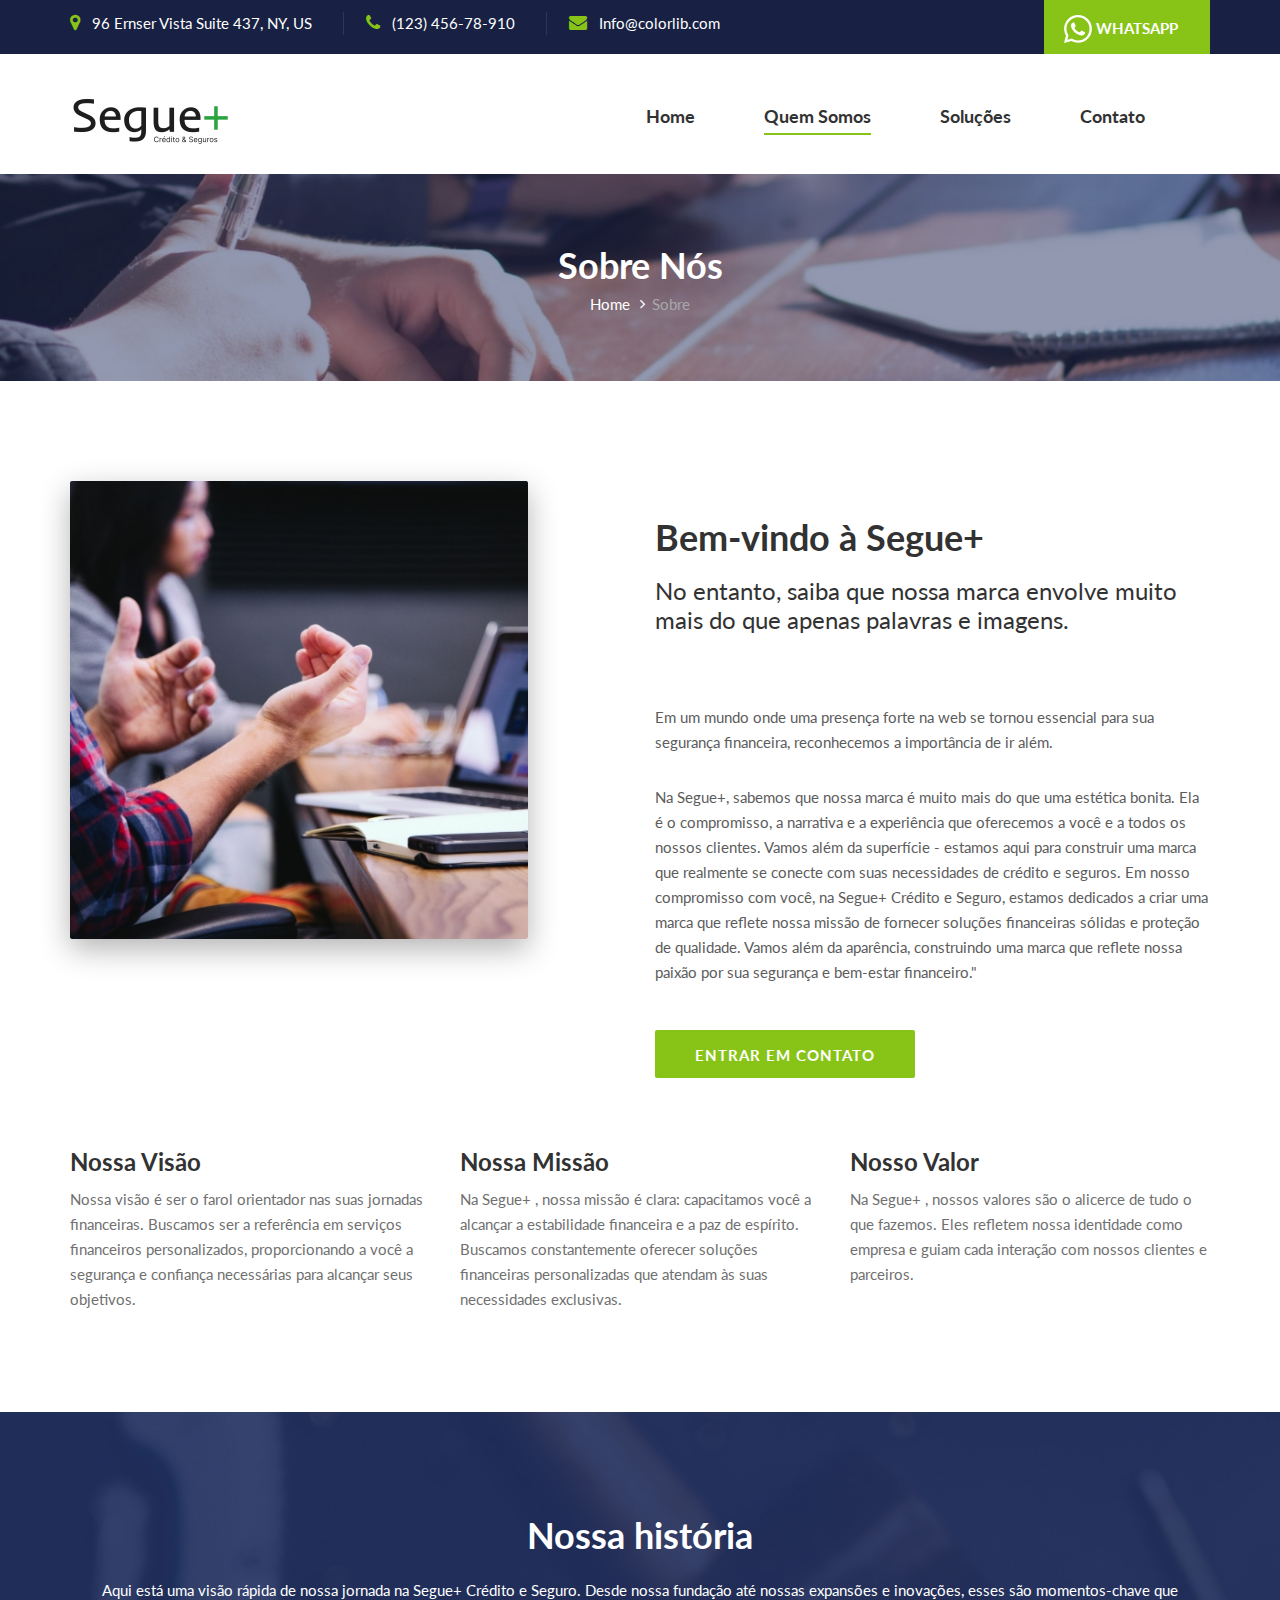
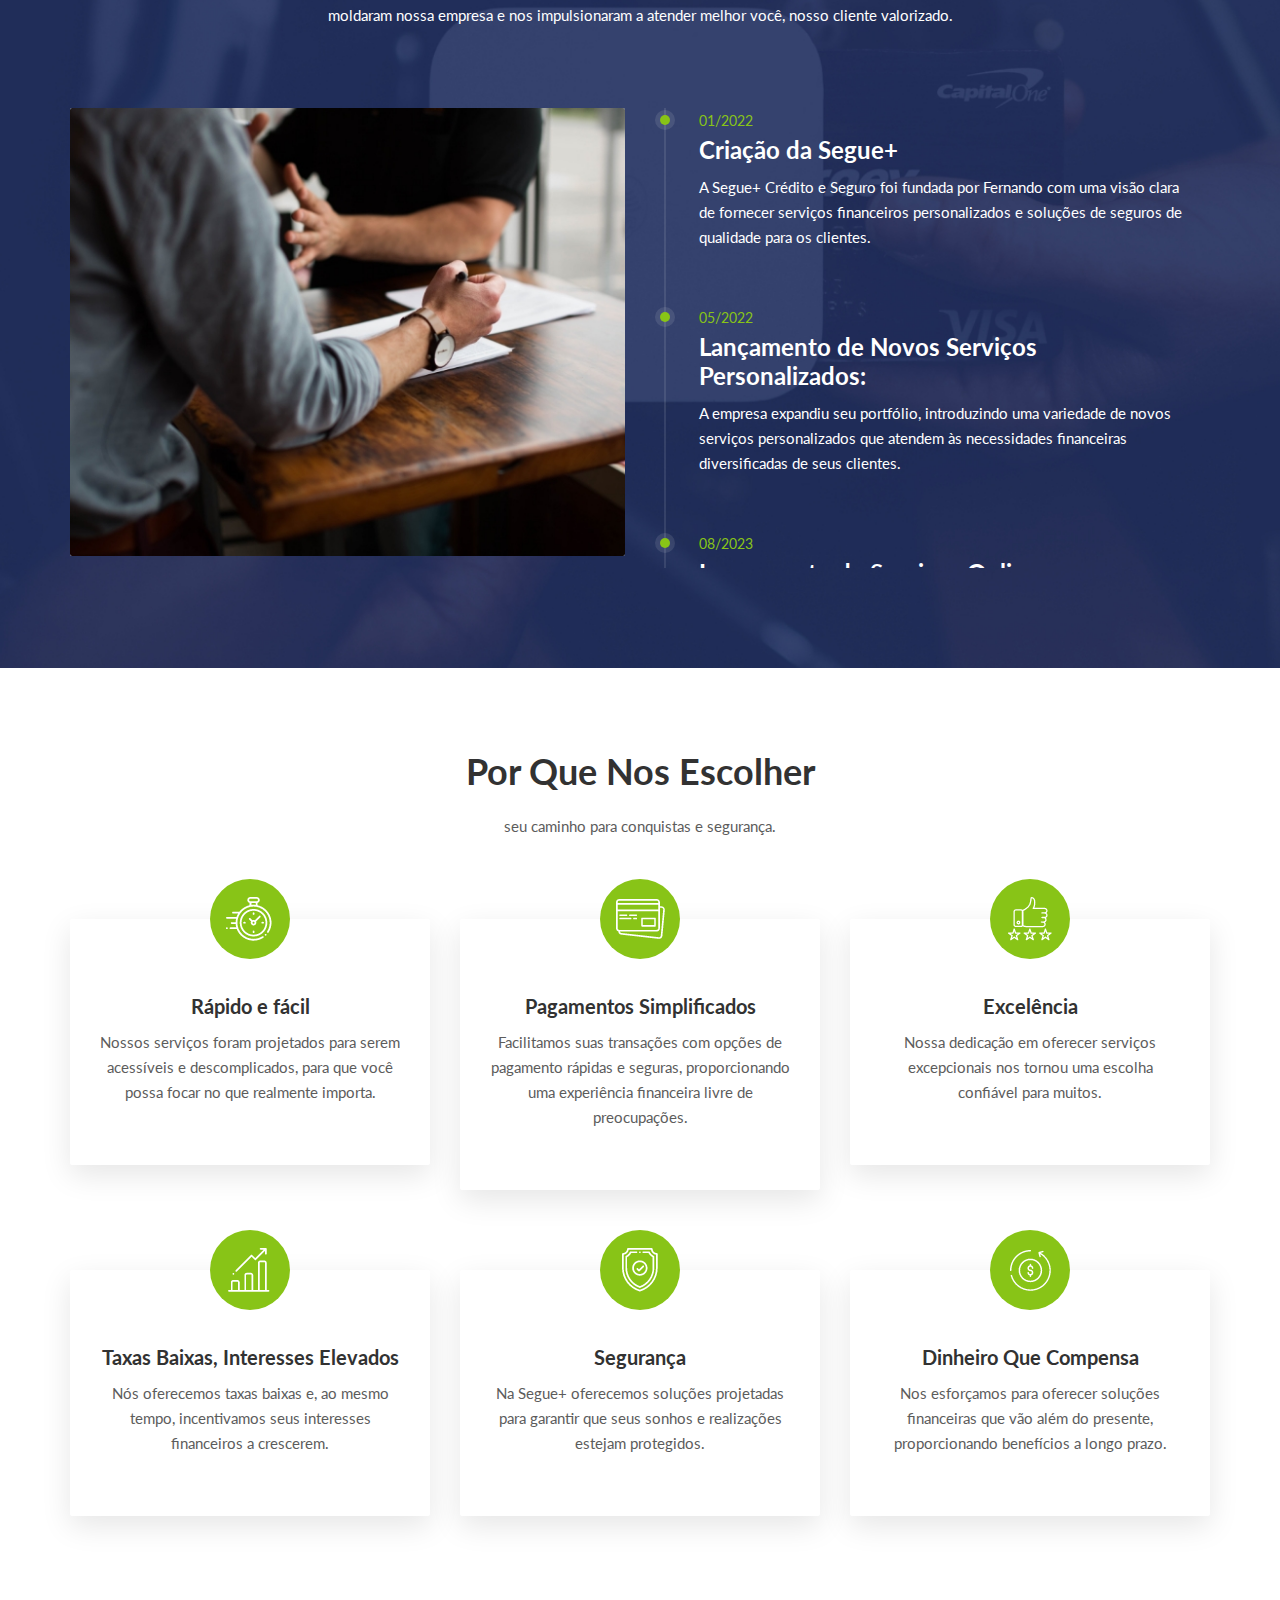
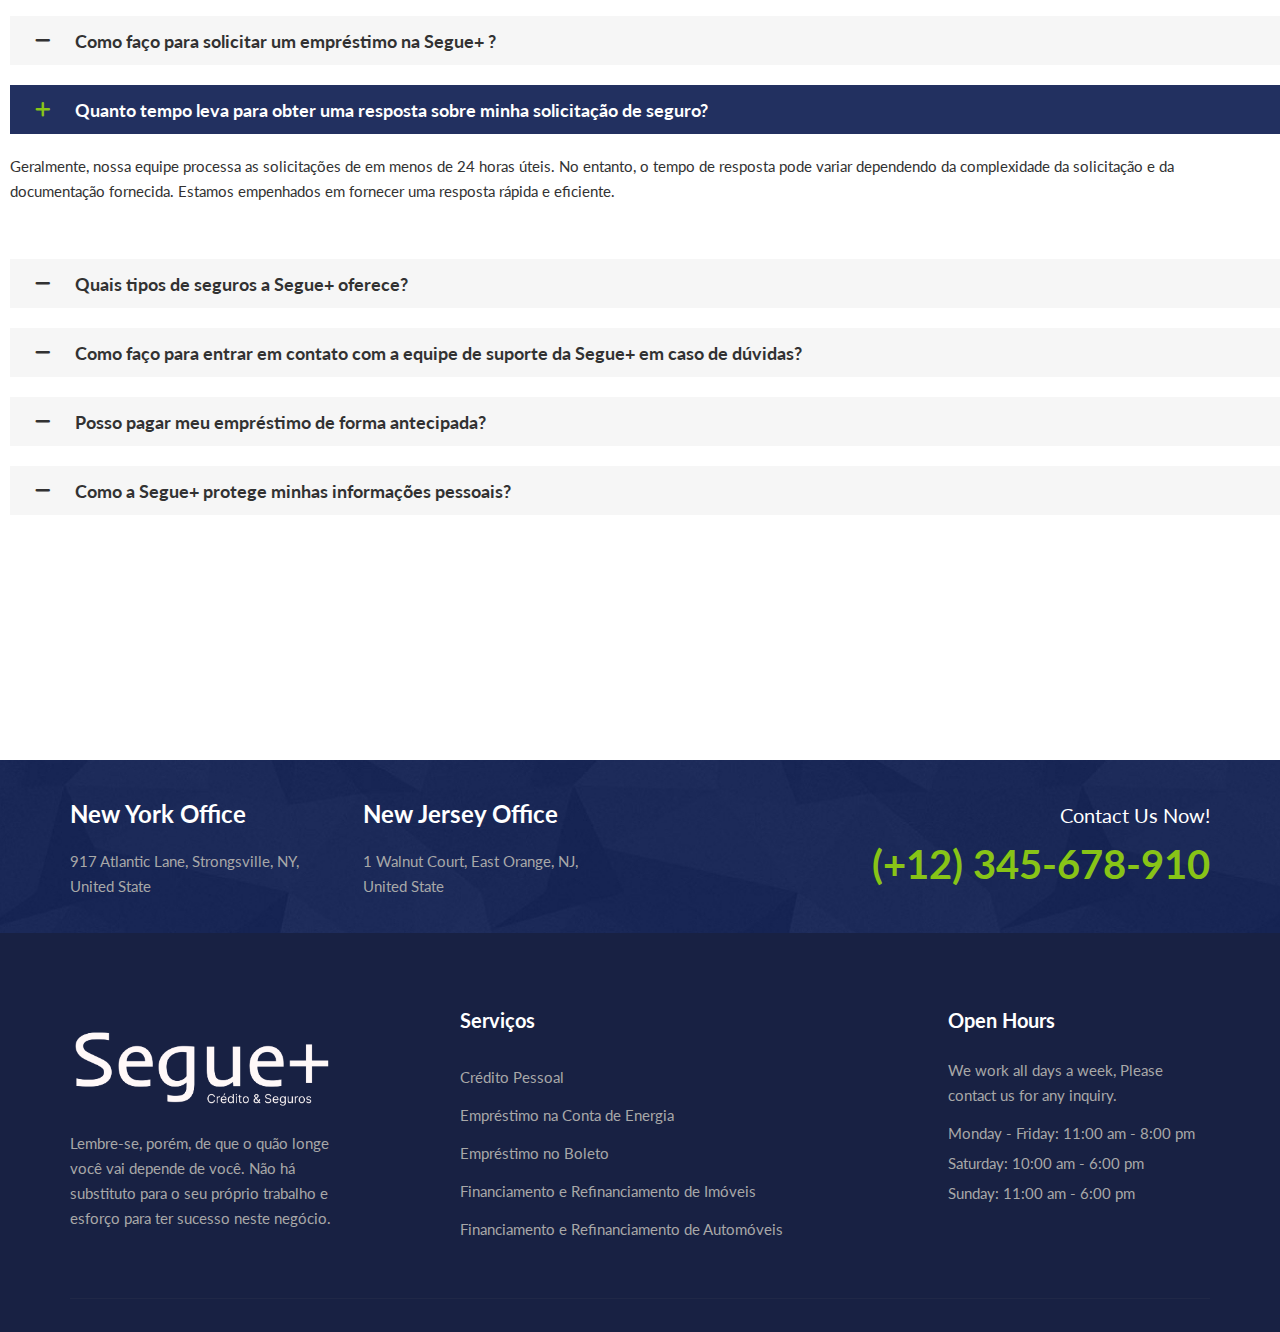
==== about.html @ 0235cb04 "first commit" ====
<!DOCTYPE html>
<html lang="zxx">

<head>
    <meta charset="UTF-8">
    <meta name="description" content="Loanday Template">
    <meta name="keywords" content="Loanday, unica, creative, html">
    <meta name="viewport" content="width=device-width, initial-scale=1.0">
    <meta http-equiv="X-UA-Compatible" content="ie=edge">
    <title>Loanday | Template</title>

    <!-- Google Font -->
    <link href="https://fonts.googleapis.com/css2?family=Lato:wght@300;400;700;900&display=swap" rel="stylesheet">

    <!-- Css Styles -->
    <link rel="stylesheet" href="css/bootstrap.min.css" type="text/css">
    <link rel="stylesheet" href="css/font-awesome.min.css" type="text/css">
    <link rel="stylesheet" href="css/elegant-icons.css" type="text/css">
    <link rel="stylesheet" href="css/nice-select.css" type="text/css">
    <link rel="stylesheet" href="css/magnific-popup.css" type="text/css">
    <link rel="stylesheet" href="css/jquery-ui.min.css" type="text/css">
    <link rel="stylesheet" href="css/owl.carousel.min.css" type="text/css">
    <link rel="stylesheet" href="css/slicknav.min.css" type="text/css">
    <link rel="stylesheet" href="css/style.css" type="text/css">
</head>

<body>
    <!-- Page Preloder -->
    <div id="preloder">
        <div class="loader"></div>
    </div>

    <!-- Offcanvas Menu Begin -->
    <div class="offcanvas-menu-overlay"></div>
    <div class="offcanvas-menu-wrapper">
        <div class="offcanvas__search">
            <i class="fa fa-search search-switch"></i>
        </div>
        <div class="offcanvas__logo">
            <a href="./index.html"><img src="img/seguemais-logo.png" alt=""></a>
        </div>
        <nav class="offcanvas__menu mobile-menu">
            <ul>
                <li><a href="./index.html">Home</a></li>
                <li class="active"><a href="./about.html">Quem Somos</a></li>
                <li><a href="./services.html">Soluções</a></li>
                <li><a href="./contact.html">Contato</a></li>
            </ul>
        </nav>
        <div id="mobile-menu-wrap"></div>
        <ul class="offcanvas__widget">
            <li><i class="fa fa-map-marker"></i> 96 Ernser Vista Suite 437, NY, US</li>
            <li><i class="fa fa-phone"></i> (123) 456-78-910</li>
            <li><i class="fa fa-envelope"></i> Info@colorlib.com</li>
        </ul>
        <div class="header__top__language">
            <a href="https://api.whatsapp.com/send?phone=55123456789" target="_blank">
                <i><svg xmlns="http://www.w3.org/2000/svg" width="28" height="28" fill="currentColor" class="bi bi-whatsapp" viewBox="0 0 16 16">
                    <path d="M13.601 2.326A7.854 7.854 0 0 0 7.994 0C3.627 0 .068 3.558.064 7.926c0 1.399.366 2.76 1.057 3.965L0 16l4.204-1.102a7.933 7.933 0 0 0 3.79.965h.004c4.368 0 7.926-3.558 7.93-7.93A7.898 7.898 0 0 0 13.6 2.326zM7.994 14.521a6.573 6.573 0 0 1-3.356-.92l-.24-.144-2.494.654.666-2.433-.156-.251a6.56 6.56 0 0 1-1.007-3.505c0-3.626 2.957-6.584 6.591-6.584a6.56 6.56 0 0 1 4.66 1.931 6.557 6.557 0 0 1 1.928 4.66c-.004 3.639-2.961 6.592-6.592 6.592zm3.615-4.934c-.197-.099-1.17-.578-1.353-.646-.182-.065-.315-.099-.445.099-.133.197-.513.646-.627.775-.114.133-.232.148-.43.05-.197-.1-.836-.308-1.592-.985-.59-.525-.985-1.175-1.103-1.372-.114-.198-.011-.304.088-.403.087-.088.197-.232.296-.346.1-.114.133-.198.198-.33.065-.134.034-.248-.015-.347-.05-.099-.445-1.076-.612-1.47-.16-.389-.323-.335-.445-.34-.114-.007-.247-.007-.38-.007a.729.729 0 0 0-.529.247c-.182.198-.691.677-.691 1.654 0 .977.71 1.916.81 2.049.098.133 1.394 2.132 3.383 2.992.47.205.84.326 1.129.418.475.152.904.129 1.246.08.38-.058 1.171-.48 1.338-.943.164-.464.164-.86.114-.943-.049-.084-.182-.133-.38-.232z"/>
                  </svg></i>
                <span>WhatsApp</span>
            </a>
        </div>
    </div>
    <!-- Offcanvas Menu End -->

    <!-- Header Section Begin -->
    <header class="header">
        <div class="header__top">
            <div class="container">
                <div class="row">
                    <div class="col-lg-9">
                        <ul class="header__top__widget">
                            <li><i class="fa fa-map-marker"></i> 96 Ernser Vista Suite 437, NY, US</li>
                            <li><i class="fa fa-phone"></i> (123) 456-78-910</li>
                            <li><i class="fa fa-envelope"></i> Info@colorlib.com</li>
                        </ul>
                    </div>
                    <div class="col-lg-3">
                        <div class="header__top__language">
                            <a href="https://api.whatsapp.com/send?phone=55123456789" target="_blank">
                                <i><svg xmlns="http://www.w3.org/2000/svg" width="28" height="28" fill="currentColor" class="bi bi-whatsapp" viewBox="0 0 16 16">
                                    <path d="M13.601 2.326A7.854 7.854 0 0 0 7.994 0C3.627 0 .068 3.558.064 7.926c0 1.399.366 2.76 1.057 3.965L0 16l4.204-1.102a7.933 7.933 0 0 0 3.79.965h.004c4.368 0 7.926-3.558 7.93-7.93A7.898 7.898 0 0 0 13.6 2.326zM7.994 14.521a6.573 6.573 0 0 1-3.356-.92l-.24-.144-2.494.654.666-2.433-.156-.251a6.56 6.56 0 0 1-1.007-3.505c0-3.626 2.957-6.584 6.591-6.584a6.56 6.56 0 0 1 4.66 1.931 6.557 6.557 0 0 1 1.928 4.66c-.004 3.639-2.961 6.592-6.592 6.592zm3.615-4.934c-.197-.099-1.17-.578-1.353-.646-.182-.065-.315-.099-.445.099-.133.197-.513.646-.627.775-.114.133-.232.148-.43.05-.197-.1-.836-.308-1.592-.985-.59-.525-.985-1.175-1.103-1.372-.114-.198-.011-.304.088-.403.087-.088.197-.232.296-.346.1-.114.133-.198.198-.33.065-.134.034-.248-.015-.347-.05-.099-.445-1.076-.612-1.47-.16-.389-.323-.335-.445-.34-.114-.007-.247-.007-.38-.007a.729.729 0 0 0-.529.247c-.182.198-.691.677-.691 1.654 0 .977.71 1.916.81 2.049.098.133 1.394 2.132 3.383 2.992.47.205.84.326 1.129.418.475.152.904.129 1.246.08.38-.058 1.171-.48 1.338-.943.164-.464.164-.86.114-.943-.049-.084-.182-.133-.38-.232z"/>
                                  </svg></i>
                                <span>WhatsApp</span>
                            </a>
                        </div>
                    </div>
                </div>
            </div>
        </div>
        <div class="container">
            <div class="row al">
                <div class="col-lg-3">
                    <div class="header__logo">
                        <a href="./index.html"><img src="img/seguemais-logo.png" alt=""></a>
                    </div>
                </div>
                <div class="col-lg-9">
                    <div class="header__nav">
                        <nav class="header__menu">
                            <ul>
                                <li><a href="./index.html">Home</a></li>
                                <li class="active"><a href="./about.html">Quem Somos</a></li>
                                <li><a href="./services.html">Soluções</a></li>
                                <li><a href="./contact.html">Contato</a></li>
                            </ul>
                        </nav>
                    </div>
                </div>
            </div>
            <div class="canvas__open">
                <span class="fa fa-bars"></span>
            </div>
        </div>
    </header>
    <!-- Header Section End -->

    <!-- Breadcrumb Section Begin -->
    <div class="breadcrumb-option set-bg" data-setbg="img/breadcrumb/breadcrumb-bg.jpg">
        <div class="container">
            <div class="row">
                <div class="col-lg-12 text-center">
                    <div class="breadcrumb__text">
                        <h2>Sobre Nós</h2>
                        <div class="breadcrumb__links">
                            <a href="./index.html">Home</a>
                            <span>Sobre</span>
                        </div>
                    </div>
                </div>
            </div>
        </div>
    </div>
    <!-- Breadcrumb Section End -->

    <!-- About Section Begin -->
    <section class="about spad">
        <div class="container">
            <div class="about__content">
                <div class="row">
                    <div class="col-lg-5">
                        <div class="about__img">
                            <img src="img/about/about.jpg" alt="">
                           
                        </div>
                    </div>
                    <div class="col-lg-6 offset-lg-1">
                        <div class="about__text">
                            <h2>Bem-vindo à Segue+</h2>
                            <h4>No entanto, saiba que nossa marca envolve muito mais do que apenas palavras e imagens.</h4>
                            <p class="first_para">Em um mundo onde uma presença forte na web se tornou essencial para sua segurança financeira, reconhecemos a importância de ir além. </p>
                            <p class="last_para">Na Segue+, sabemos que nossa marca é muito mais do que uma estética bonita. Ela é o compromisso, a narrativa e a experiência que oferecemos a você e a todos os nossos clientes. Vamos além da superfície - estamos aqui para construir uma marca que realmente se conecte com suas necessidades de crédito e seguros.

                                Em nosso compromisso com você, na Segue+ Crédito e Seguro, estamos dedicados a criar uma marca que reflete nossa missão de fornecer soluções financeiras sólidas e proteção de qualidade. Vamos além da aparência, construindo uma marca que reflete nossa paixão por sua segurança e bem-estar financeiro."</p>
                            <a href="https://api.whatsapp.com/send?phone=55123456789" target="_blank" class="primary-btn">Entrar em contato</a>
                        </div>
                    </div>
                </div>
            </div>
            <div class="row">
                <div class="col-lg-4 col-md-4">
                    <div class="about__item">
                        <h4>Nossa Visão</h4>
                            <p>Nossa visão é ser o farol orientador nas suas jornadas financeiras. Buscamos ser a referência em serviços financeiros personalizados, proporcionando a você a segurança e confiança necessárias para alcançar seus objetivos.</p>
                    </div>
                </div>
                <div class="col-lg-4 col-md-4">
                    <div class="about__item">
                        <h4>Nossa Missão</h4>
                        <p>Na Segue+ , nossa missão é clara: capacitamos você a alcançar a estabilidade financeira e a paz de espírito. Buscamos constantemente oferecer soluções financeiras personalizadas que atendam às suas necessidades exclusivas.</p>
                    </div>
                </div>
                <div class="col-lg-4 col-md-4">
                    <div class="about__item">
                        <h4>Nosso Valor</h4>
                        <p>Na Segue+ , nossos valores são o alicerce de tudo o que fazemos. Eles refletem nossa identidade como empresa e guiam cada interação com nossos clientes e parceiros.</p>
                    </div>
                </div>
            </div>
        </div>
    </section>
    <!-- About End -->

    <!-- History Section Begin -->
    <section class="history spad set-bg" data-setbg="img/history/history-bg.jpg">
        <div class="container">
            <div class="row">
                <div class="col-lg-12">
                    <div class="section-title">
                        <h2>Nossa história</h2>
                        <p>Aqui está uma visão rápida de nossa jornada na Segue+ Crédito e Seguro. Desde nossa fundação até nossas expansões e inovações, esses são momentos-chave que moldaram nossa empresa e nos impulsionaram a atender melhor você, nosso cliente valorizado.</p>
                    </div>
                </div>
            </div>
            <div class="row">
                <div class="col-lg-6">
                    <div class="history__img">
                        <img src="img/history/history-img.jpg" alt="">
                    </div>
                </div>
                <div class="col-lg-6">
                    <div class="history__text nice-scroll">
                        <div class="history__item">
                            <div class="history__indicator"></div>
                            <span>01/2022</span>
                            <h4>Criação da Segue+</h4>
                            <p> A Segue+ Crédito e Seguro foi fundada por Fernando com uma visão clara de fornecer serviços financeiros personalizados e soluções de seguros de qualidade para os clientes.</p>
                        </div>
                        <div class="history__item">
                            <div class="history__indicator"></div>
                            <span>05/2022</span>
                            <h4>Lançamento de Novos Serviços Personalizados:</h4>
                            <p>A empresa expandiu seu portfólio, introduzindo uma variedade de novos serviços personalizados que atendem às necessidades financeiras diversificadas de seus clientes.</p>
                        </div>
                        <div class="history__item">
                            <div class="history__indicator"></div>
                            <span>08/2023</span>
                            <h4>Lançamento de Serviços Online:</h4>
                            <p>A Segue+ lançou sua plataforma online, tornando mais fácil do que nunca para os clientes acessarem serviços, obter informações e gerenciar suas finanças a partir do conforto de suas casas.</p>
                        </div>
                    </div>
                </div>
            </div>
        </div>
    </section>
    <!-- History Section End -->

    <!-- Choose Section Begin -->
    <section class="choose spad">
        <div class="container">
            <div class="row">
                <div class="col-lg-12">
                    <div class="section-title">
                        <h2>Por Que Nos Escolher</h2>
                        <p> seu caminho para conquistas e segurança.</p>
                    </div>
                </div>
            </div>
            <div class="row">
                <div class="col-lg-4 col-md-4 col-sm-6">
                    <div class="choose__item">
                        <img src="img/choose/choose-1.png" alt="">
                        <h5>Rápido e fácil</h5>
                        <p> Nossos serviços foram projetados para serem acessíveis e descomplicados, para que você possa focar no que realmente importa.</p>
                    </div>
                </div>
                <div class="col-lg-4 col-md-4 col-sm-6">
                    <div class="choose__item">
                        <img src="img/choose/choose-2.png" alt="">
                        <h5>Pagamentos Simplificados</h5>
                        <p>Facilitamos suas transações com opções de pagamento rápidas e seguras, proporcionando uma experiência financeira livre de preocupações.</p>
                    </div>
                </div>
                <div class="col-lg-4 col-md-4 col-sm-6">
                    <div class="choose__item">
                        <img src="img/choose/choose-3.png" alt="">
                        <h5>Excelência</h5>
                        <p>Nossa dedicação em oferecer serviços excepcionais nos tornou uma escolha confiável para muitos.</p>
                    </div>
                </div>
                <div class="col-lg-4 col-md-4 col-sm-6">
                    <div class="choose__item">
                        <img src="img/choose/choose-4.png" alt="">
                        <h5>Taxas Baixas, Interesses Elevados</h5>
                        <p>Nós oferecemos taxas baixas e, ao mesmo tempo, incentivamos seus interesses financeiros a crescerem.</p>
                    </div>
                </div>
                <div class="col-lg-4 col-md-4 col-sm-6">
                    <div class="choose__item">
                        <img src="img/choose/choose-5.png" alt="">
                        <h5>Segurança</h5>
                        <p>Na Segue+ oferecemos soluções projetadas para garantir que seus sonhos e realizações estejam protegidos.</p>
                    </div>
                </div>
                <div class="col-lg-4 col-md-4 col-sm-6">
                    <div class="choose__item">
                        <img src="img/choose/choose-6.png" alt="">
                        <h5>Dinheiro Que Compensa</h5>
                        <p>Nos esforçamos para oferecer soluções financeiras que vão além do presente, proporcionando benefícios a longo prazo.</p>
                    </div>
                </div>
            </div>
        </div>
    </section>
    <!-- Choose Section End -->

    <!-- Call Section Begin -->
    <div class="services__details__faq">
        <div class="accordion" id="accordionExample">
            <div class="card">
                <div class="card-heading">
                    <a data-toggle="collapse" data-target="#collapseOne">
                        <span> Como faço para solicitar um empréstimo na Segue+ ?</span>
                    </a>
                </div>
                <div id="collapseOne" class="collapse" data-parent="#accordionExample">
                    <div class="card-body">
                        <p>Solicitar um empréstimo é fácil! Você pode preencher nosso formulário de solicitação online em nosso site ou entrar em contato com nossa equipe de atendimento ao cliente para obter assistência personalizada. Estamos aqui para ajudar a orientar você através do processo.
                        </p>
                    </div>
                </div>
            </div>
            <div class="card">
                <div class="card-heading active">
                    <a data-toggle="collapse" data-target="#collapseTwo">
                        Quanto tempo leva para obter uma resposta sobre minha solicitação de seguro?
                    </a>
                </div>
                <div id="collapseTwo" class="collapse show" data-parent="#accordionExample">
                    <div class="card-body">
                        <p>Geralmente, nossa equipe processa as solicitações de em menos de 24 horas úteis. No entanto, o tempo de resposta pode variar dependendo da complexidade da solicitação e da documentação fornecida. Estamos empenhados em fornecer uma resposta rápida e eficiente.
                        </p>
                    </div>
                </div>
            </div>
            <div class="card">
                <div class="card-heading">
                    <a data-toggle="collapse" data-target="#collapseThree">
                        Quais tipos de seguros a Segue+ oferece?
                    </a>
                </div>
                <div id="collapseThree" class="collapse" data-parent="#accordionExample">
                    <div class="card-body">
                        <p>Oferecemos uma ampla gama de seguros, incluindo seguro de vida, seguro de automóveis, seguro residencial, seguro de saúde e muito mais. Nossa equipe de especialistas está à disposição para ajudar você a escolher o plano que melhor atenda às suas necessidades específicas.
                        </p>
                    </div>
                </div>
            </div>
            <div class="card">
                <div class="card-heading">
                    <a data-toggle="collapse" data-target="#collapseFour">
                        Como faço para entrar em contato com a equipe de suporte da Segue+ em caso de dúvidas?
                    </a>
                </div>
                <div id="collapseFour" class="collapse" data-parent="#accordionExample">
                    <div class="card-body">
                        <p>Você pode entrar em contato conosco através do telefone [Inserir Número de Telefone] ou enviar um e-mail para [Inserir Endereço de E-mail]. Nossa equipe de suporte terá o prazer de responder a todas as suas perguntas e fornecer orientações detalhadas.
                        </p>
                    </div>
                </div>
            </div>
            <div class="card">
                <div class="card-heading">
                    <a data-toggle="collapse" data-target="#collapseFive">
                        Posso pagar meu empréstimo de forma antecipada?
                    </a>
                </div>
                <div id="collapseFive" class="collapse" data-parent="#accordionExample">
                    <div class="card-body">
                        <p>Sim, oferecemos a opção de pagamento antecipado sem penalidades. Se você deseja quitar seu empréstimo antes do prazo, entre em contato conosco para obter informações sobre como fazer isso de forma eficaz e conveniente.
                        </p>
                    </div>
                </div>
            </div>
            <div class="card">
                <div class="card-heading">
                    <a data-toggle="collapse" data-target="#collapseSix">
                        Como a Segue+ protege minhas informações pessoais?
                    </a>
                </div>
                <div id="collapseSix" class="collapse" data-parent="#accordionExample">
                    <div class="card-body">
                        <p> A segurança dos seus dados é fundamental para nós. Utilizamos medidas rigorosas de segurança cibernética para proteger suas informações pessoais. Além disso, seguimos rigorosamente as regulamentações de privacidade e não compartilhamos suas informações com terceiros sem seu consentimento. Sua privacidade é nossa prioridade.
                        </p>
                    </div>
                </div>
            </div>
        </div>
    </div>
    <!-- Call Section End -->

    <!-- Team Section Begin -->
    <section class="team spad">
     
    </section>
    <!-- Team Section End -->

    <!-- Contact Begin -->
    <div class="contact-widget set-bg" data-setbg="img/contact-widget.jpg">
        <div class="container">
            <div class="row">
                <div class="col-lg-6 col-md-6">
                    <div class="row">
                        <div class="col-lg-6 col-md-6">
                            <div class="contact__widget__item">
                                <h4>New York Office</h4>
                                <p>917 Atlantic Lane, Strongsville, NY, United State</p>
                            </div>
                        </div>
                        <div class="col-lg-6 col-md-6">
                            <div class="contact__widget__item">
                                <h4>New Jersey Office</h4>
                                <p>1 Walnut Court, East Orange, NJ, United State</p>
                            </div>
                        </div>
                    </div>
                </div>
                <div class="col-lg-6 col-md-6">
                    <div class="contact__widget__phone">
                        <span>Contact Us Now!</span>
                        <h2>(+12) 345-678-910</h2>
                    </div>
                </div>
            </div>
        </div>
    </div>
    <!-- Contact End -->

    <!-- Footer Section Begin -->
    <footer class="footer">
        <div class="container">
            <div class="row">
                <div class="col-lg-3 col-md-6 col-sm-6">
                    <div class="footer__about">
                        <div class="footer__logo">
                            <a href="./index.html"><img src="img/w-segue-logo.png" alt=""></a>
                        </div>
                        <p>Lembre-se, porém, de que o quão longe você vai depende de você. Não há substituto para o seu próprio trabalho e esforço para ter sucesso neste negócio.</p>
                    </div>
                </div>
                <div class="col-lg-4 offset-lg-1 col-md-3 col-sm-6">
                    <div class="footer__widget">
                        <h5>Serviços</h5>
                        <div class="footer__widget">
                            <ul>
                                <li><a href="services.html">Crédito Pessoal</a></li>
                                <li><a href="services.html">Empréstimo na Conta de Energia</a></li>
                                <li><a href="services.html">Empréstimo no Boleto</a></li>
                                <li><a href="services.html">Financiamento e Refinanciamento de Imóveis</a></li>
                                <li><a href="services.html">Financiamento e Refinanciamento de Automóveis</a></li>
                            </ul>
                        </div>
                    </div>
                </div>
                <div class="col-lg-3 offset-lg-1 col-md-6 col-sm-6">
                    <div class="footer__widget footer__widget--address">
                        <h5>Open Hours</h5>
                        <p>We work all days a week, Please contact us for any inquiry.</p>
                        <ul>
                            <li>Monday - Friday: 11:00 am - 8:00 pm</li>
                            <li>Saturday: 10:00 am - 6:00 pm</li>
                            <li>Sunday: 11:00 am - 6:00 pm</li>
                        </ul>
                    </div>
                </div>
            </div>
            <div class="footer__copyright">
                <div class="row">
                </div>
            </div>
        </div>
    </footer>
    <!-- Footer Section End -->

    <!-- Search Begin -->
    <div class="search-model">
        <div class="h-100 d-flex align-items-center justify-content-center">
            <div class="search-close-switch">+</div>
            <form class="search-model-form">
                <input type="text" id="search-input" placeholder="Search here.....">
            </form>
        </div>
    </div>
    <!-- Search End -->

    <!-- Js Plugins -->
    <script src="js/jquery-3.3.1.min.js"></script>
    <script src="js/bootstrap.min.js"></script>
    <script src="js/jquery.nice-select.min.js"></script>
    <script src="js/jquery-ui.min.js"></script>
    <script src="js/jquery.nicescroll.min.js"></script>
    <script src="js/jquery.magnific-popup.min.js"></script>
    <script src="js/jquery.slicknav.js"></script>
    <script src="js/owl.carousel.min.js"></script>
    <script src="js/main.js"></script>
</body>

</html>
---- css/elegant-icons.css ----
@font-face {
	font-family: 'ElegantIcons';
	src:url('../fonts/ElegantIcons.eot');
	src:url('../fonts/ElegantIcons.eot?#iefix') format('embedded-opentype'),
		url('../fonts/ElegantIcons.woff') format('woff'),
		url('../fonts/ElegantIcons.ttf') format('truetype'),
		url('../fonts/ElegantIcons.svg#ElegantIcons') format('svg');
	font-weight: normal;
	font-style: normal;
}

/* Use the following CSS code if you want to use data attributes for inserting your icons */
[data-icon]:before {
	font-family: 'ElegantIcons';
	content: attr(data-icon);
	speak: none;
	font-weight: normal;
	font-variant: normal;
	text-transform: none;
	line-height: 1;
	-webkit-font-smoothing: antialiased;
	-moz-osx-font-smoothing: grayscale;
}

/* Use the following CSS code if you want to have a class per icon */
/*
Instead of a list of all class selectors,
you can use the generic selector below, but it's slower:
[class*="your-class-prefix"] {
*/
.arrow_up, .arrow_down, .arrow_left, .arrow_right, .arrow_left-up, .arrow_right-up, .arrow_right-down, .arrow_left-down, .arrow-up-down, .arrow_up-down_alt, .arrow_left-right_alt, .arrow_left-right, .arrow_expand_alt2, .arrow_expand_alt, .arrow_condense, .arrow_expand, .arrow_move, .arrow_carrot-up, .arrow_carrot-down, .arrow_carrot-left, .arrow_carrot-right, .arrow_carrot-2up, .arrow_carrot-2down, .arrow_carrot-2left, .arrow_carrot-2right, .arrow_carrot-up_alt2, .arrow_carrot-down_alt2, .arrow_carrot-left_alt2, .arrow_carrot-right_alt2, .arrow_carrot-2up_alt2, .arrow_carrot-2down_alt2, .arrow_carrot-2left_alt2, .arrow_carrot-2right_alt2, .arrow_triangle-up, .arrow_triangle-down, .arrow_triangle-left, .arrow_triangle-right, .arrow_triangle-up_alt2, .arrow_triangle-down_alt2, .arrow_triangle-left_alt2, .arrow_triangle-right_alt2, .arrow_back, .icon_minus-06, .icon_plus, .icon_close, .icon_check, .icon_minus_alt2, .icon_plus_alt2, .icon_close_alt2, .icon_check_alt2, .icon_zoom-out_alt, .icon_zoom-in_alt, .icon_search, .icon_box-empty, .icon_box-selected, .icon_minus-box, .icon_plus-box, .icon_box-checked, .icon_circle-empty, .icon_circle-slelected, .icon_stop_alt2, .icon_stop, .icon_pause_alt2, .icon_pause, .icon_menu, .icon_menu-square_alt2, .icon_menu-circle_alt2, .icon_ul, .icon_ol, .icon_adjust-horiz, .icon_adjust-vert, .icon_document_alt, .icon_documents_alt, .icon_pencil, .icon_pencil-edit_alt, .icon_pencil-edit, .icon_folder-alt, .icon_folder-open_alt, .icon_folder-add_alt, .icon_info_alt, .icon_error-oct_alt, .icon_error-circle_alt, .icon_error-triangle_alt, .icon_question_alt2, .icon_question, .icon_comment_alt, .icon_chat_alt, .icon_vol-mute_alt, .icon_volume-low_alt, .icon_volume-high_alt, .icon_quotations, .icon_quotations_alt2, .icon_clock_alt, .icon_lock_alt, .icon_lock-open_alt, .icon_key_alt, .icon_cloud_alt, .icon_cloud-upload_alt, .icon_cloud-download_alt, .icon_image, .icon_images, .icon_lightbulb_alt, .icon_gift_alt, .icon_house_alt, .icon_genius, .icon_mobile, .icon_tablet, .icon_laptop, .icon_desktop, .icon_camera_alt, .icon_mail_alt, .icon_cone_alt, .icon_ribbon_alt, .icon_bag_alt, .icon_creditcard, .icon_cart_alt, .icon_paperclip, .icon_tag_alt, .icon_tags_alt, .icon_trash_alt, .icon_cursor_alt, .icon_mic_alt, .icon_compass_alt, .icon_pin_alt, .icon_pushpin_alt, .icon_map_alt, .icon_drawer_alt, .icon_toolbox_alt, .icon_book_alt, .icon_calendar, .icon_film, .icon_table, .icon_contacts_alt, .icon_headphones, .icon_lifesaver, .icon_piechart, .icon_refresh, .icon_link_alt, .icon_link, .icon_loading, .icon_blocked, .icon_archive_alt, .icon_heart_alt, .icon_star_alt, .icon_star-half_alt, .icon_star, .icon_star-half, .icon_tools, .icon_tool, .icon_cog, .icon_cogs, .arrow_up_alt, .arrow_down_alt, .arrow_left_alt, .arrow_right_alt, .arrow_left-up_alt, .arrow_right-up_alt, .arrow_right-down_alt, .arrow_left-down_alt, .arrow_condense_alt, .arrow_expand_alt3, .arrow_carrot_up_alt, .arrow_carrot-down_alt, .arrow_carrot-left_alt, .arrow_carrot-right_alt, .arrow_carrot-2up_alt, .arrow_carrot-2dwnn_alt, .arrow_carrot-2left_alt, .arrow_carrot-2right_alt, .arrow_triangle-up_alt, .arrow_triangle-down_alt, .arrow_triangle-left_alt, .arrow_triangle-right_alt, .icon_minus_alt, .icon_plus_alt, .icon_close_alt, .icon_check_alt, .icon_zoom-out, .icon_zoom-in, .icon_stop_alt, .icon_menu-square_alt, .icon_menu-circle_alt, .icon_document, .icon_documents, .icon_pencil_alt, .icon_folder, .icon_folder-open, .icon_folder-add, .icon_folder_upload, .icon_folder_download, .icon_info, .icon_error-circle, .icon_error-oct, .icon_error-triangle, .icon_question_alt, .icon_comment, .icon_chat, .icon_vol-mute, .icon_volume-low, .icon_volume-high, .icon_quotations_alt, .icon_clock, .icon_lock, .icon_lock-open, .icon_key, .icon_cloud, .icon_cloud-upload, .icon_cloud-download, .icon_lightbulb, .icon_gift, .icon_house, .icon_camera, .icon_mail, .icon_cone, .icon_ribbon, .icon_bag, .icon_cart, .icon_tag, .icon_tags, .icon_trash, .icon_cursor, .icon_mic, .icon_compass, .icon_pin, .icon_pushpin, .icon_map, .icon_drawer, .icon_toolbox, .icon_book, .icon_contacts, .icon_archive, .icon_heart, .icon_profile, .icon_group, .icon_grid-2x2, .icon_grid-3x3, .icon_music, .icon_pause_alt, .icon_phone, .icon_upload, .icon_download, .social_facebook, .social_twitter, .social_pinterest, .social_googleplus, .social_tumblr, .social_tumbleupon, .social_wordpress, .social_instagram, .social_dribbble, .social_vimeo, .social_linkedin, .social_rss, .social_deviantart, .social_share, .social_myspace, .social_skype, .social_youtube, .social_picassa, .social_googledrive, .social_flickr, .social_blogger, .social_spotify, .social_delicious, .social_facebook_circle, .social_twitter_circle, .social_pinterest_circle, .social_googleplus_circle, .social_tumblr_circle, .social_stumbleupon_circle, .social_wordpress_circle, .social_instagram_circle, .social_dribbble_circle, .social_vimeo_circle, .social_linkedin_circle, .social_rss_circle, .social_deviantart_circle, .social_share_circle, .social_myspace_circle, .social_skype_circle, .social_youtube_circle, .social_picassa_circle, .social_googledrive_alt2, .social_flickr_circle, .social_blogger_circle, .social_spotify_circle, .social_delicious_circle, .social_facebook_square, .social_twitter_square, .social_pinterest_square, .social_googleplus_square, .social_tumblr_square, .social_stumbleupon_square, .social_wordpress_square, .social_instagram_square, .social_dribbble_square, .social_vimeo_square, .social_linkedin_square, .social_rss_square, .social_deviantart_square, .social_share_square, .social_myspace_square, .social_skype_square, .social_youtube_square, .social_picassa_square, .social_googledrive_square, .social_flickr_square, .social_blogger_square, .social_spotify_square, .social_delicious_square, .icon_printer, .icon_calulator, .icon_building, .icon_floppy, .icon_drive, .icon_search-2, .icon_id, .icon_id-2, .icon_puzzle, .icon_like, .icon_dislike, .icon_mug, .icon_currency, .icon_wallet, .icon_pens, .icon_easel, .icon_flowchart, .icon_datareport, .icon_briefcase, .icon_shield, .icon_percent, .icon_globe, .icon_globe-2, .icon_target, .icon_hourglass, .icon_balance, .icon_rook, .icon_printer-alt, .icon_calculator_alt, .icon_building_alt, .icon_floppy_alt, .icon_drive_alt, .icon_search_alt, .icon_id_alt, .icon_id-2_alt, .icon_puzzle_alt, .icon_like_alt, .icon_dislike_alt, .icon_mug_alt, .icon_currency_alt, .icon_wallet_alt, .icon_pens_alt, .icon_easel_alt, .icon_flowchart_alt, .icon_datareport_alt, .icon_briefcase_alt, .icon_shield_alt, .icon_percent_alt, .icon_globe_alt, .icon_clipboard {
	font-family: 'ElegantIcons';
	speak: none;
	font-style: normal;
	font-weight: normal;
	font-variant: normal;
	text-transform: none;
	line-height: 1;
	-webkit-font-smoothing: antialiased;
}
.arrow_up:before {
	content: "\21";
}
.arrow_down:before {
	content: "\22";
}
.arrow_left:before {
	content: "\23";
}
.arrow_right:before {
	content: "\24";
}
.arrow_left-up:before {
	content: "\25";
}
.arrow_right-up:before {
	content: "\26";
}
.arrow_right-down:before {
	content: "\27";
}
.arrow_left-down:before {
	content: "\28";
}
.arrow-up-down:before {
	content: "\29";
}
.arrow_up-down_alt:before {
	content: "\2a";
}
.arrow_left-right_alt:before {
	content: "\2b";
}
.arrow_left-right:before {
	content: "\2c";
}
.arrow_expand_alt2:before {
	content: "\2d";
}
.arrow_expand_alt:before {
	content: "\2e";
}
.arrow_condense:before {
	content: "\2f";
}
.arrow_expand:before {
	content: "\30";
}
.arrow_move:before {
	content: "\31";
}
.arrow_carrot-up:before {
	content: "\32";
}
.arrow_carrot-down:before {
	content: "\33";
}
.arrow_carrot-left:before {
	content: "\34";
}
.arrow_carrot-right:before {
	content: "\35";
}
.arrow_carrot-2up:before {
	content: "\36";
}
.arrow_carrot-2down:before {
	content: "\37";
}
.arrow_carrot-2left:before {
	content: "\38";
}
.arrow_carrot-2right:before {
	content: "\39";
}
.arrow_carrot-up_alt2:before {
	content: "\3a";
}
.arrow_carrot-down_alt2:before {
	content: "\3b";
}
.arrow_carrot-left_alt2:before {
	content: "\3c";
}
.arrow_carrot-right_alt2:before {
	content: "\3d";
}
.arrow_carrot-2up_alt2:before {
	content: "\3e";
}
.arrow_carrot-2down_alt2:before {
	content: "\3f";
}
.arrow_carrot-2left_alt2:before {
	content: "\40";
}
.arrow_carrot-2right_alt2:before {
	content: "\41";
}
.arrow_triangle-up:before {
	content: "\42";
}
.arrow_triangle-down:before {
	content: "\43";
}
.arrow_triangle-left:before {
	content: "\44";
}
.arrow_triangle-right:before {
	content: "\45";
}
.arrow_triangle-up_alt2:before {
	content: "\46";
}
.arrow_triangle-down_alt2:before {
	content: "\47";
}
.arrow_triangle-left_alt2:before {
	content: "\48";
}
.arrow_triangle-right_alt2:before {
	content: "\49";
}
.arrow_back:before {
	content: "\4a";
}
.icon_minus-06:before {
	content: "\4b";
}
.icon_plus:before {
	content: "\4c";
}
.icon_close:before {
	content: "\4d";
}
.icon_check:before {
	content: "\4e";
}
.icon_minus_alt2:before {
	content: "\4f";
}
.icon_plus_alt2:before {
	content: "\50";
}
.icon_close_alt2:before {
	content: "\51";
}
.icon_check_alt2:before {
	content: "\52";
}
.icon_zoom-out_alt:before {
	content: "\53";
}
.icon_zoom-in_alt:before {
	content: "\54";
}
.icon_search:before {
	content: "\55";
}
.icon_box-empty:before {
	content: "\56";
}
.icon_box-selected:before {
	content: "\57";
}
.icon_minus-box:before {
	content: "\58";
}
.icon_plus-box:before {
	content: "\59";
}
.icon_box-checked:before {
	content: "\5a";
}
.icon_circle-empty:before {
	content: "\5b";
}
.icon_circle-slelected:before {
	content: "\5c";
}
.icon_stop_alt2:before {
	content: "\5d";
}
.icon_stop:before {
	content: "\5e";
}
.icon_pause_alt2:before {
	content: "\5f";
}
.icon_pause:before {
	content: "\60";
}
.icon_menu:before {
	content: "\61";
}
.icon_menu-square_alt2:before {
	content: "\62";
}
.icon_menu-circle_alt2:before {
	content: "\63";
}
.icon_ul:before {
	content: "\64";
}
.icon_ol:before {
	content: "\65";
}
.icon_adjust-horiz:before {
	content: "\66";
}
.icon_adjust-vert:before {
	content: "\67";
}
.icon_document_alt:before {
	content: "\68";
}
.icon_documents_alt:before {
	content: "\69";
}
.icon_pencil:before {
	content: "\6a";
}
.icon_pencil-edit_alt:before {
	content: "\6b";
}
.icon_pencil-edit:before {
	content: "\6c";
}
.icon_folder-alt:before {
	content: "\6d";
}
.icon_folder-open_alt:before {
	content: "\6e";
}
.icon_folder-add_alt:before {
	content: "\6f";
}
.icon_info_alt:before {
	content: "\70";
}
.icon_error-oct_alt:before {
	content: "\71";
}
.icon_error-circle_alt:before {
	content: "\72";
}
.icon_error-triangle_alt:before {
	content: "\73";
}
.icon_question_alt2:before {
	content: "\74";
}
.icon_question:before {
	content: "\75";
}
.icon_comment_alt:before {
	content: "\76";
}
.icon_chat_alt:before {
	content: "\77";
}
.icon_vol-mute_alt:before {
	content: "\78";
}
.icon_volume-low_alt:before {
	content: "\79";
}
.icon_volume-high_alt:before {
	content: "\7a";
}
.icon_quotations:before {
	content: "\7b";
}
.icon_quotations_alt2:before {
	content: "\7c";
}
.icon_clock_alt:before {
	content: "\7d";
}
.icon_lock_alt:before {
	content: "\7e";
}
.icon_lock-open_alt:before {
	content: "\e000";
}
.icon_key_alt:before {
	content: "\e001";
}
.icon_cloud_alt:before {
	content: "\e002";
}
.icon_cloud-upload_alt:before {
	content: "\e003";
}
.icon_cloud-download_alt:before {
	content: "\e004";
}
.icon_image:before {
	content: "\e005";
}
.icon_images:before {
	content: "\e006";
}
.icon_lightbulb_alt:before {
	content: "\e007";
}
.icon_gift_alt:before {
	content: "\e008";
}
.icon_house_alt:before {
	content: "\e009";
}
.icon_genius:before {
	content: "\e00a";
}
.icon_mobile:before {
	content: "\e00b";
}
.icon_tablet:before {
	content: "\e00c";
}
.icon_laptop:before {
	content: "\e00d";
}
.icon_desktop:before {
	content: "\e00e";
}
.icon_camera_alt:before {
	content: "\e00f";
}
.icon_mail_alt:before {
	content: "\e010";
}
.icon_cone_alt:before {
	content: "\e011";
}
.icon_ribbon_alt:before {
	content: "\e012";
}
.icon_bag_alt:before {
	content: "\e013";
}
.icon_creditcard:before {
	content: "\e014";
}
.icon_cart_alt:before {
	content: "\e015";
}
.icon_paperclip:before {
	content: "\e016";
}
.icon_tag_alt:before {
	content: "\e017";
}
.icon_tags_alt:before {
	content: "\e018";
}
.icon_trash_alt:before {
	content: "\e019";
}
.icon_cursor_alt:before {
	content: "\e01a";
}
.icon_mic_alt:before {
	content: "\e01b";
}
.icon_compass_alt:before {
	content: "\e01c";
}
.icon_pin_alt:before {
	content: "\e01d";
}
.icon_pushpin_alt:before {
	content: "\e01e";
}
.icon_map_alt:before {
	content: "\e01f";
}
.icon_drawer_alt:before {
	content: "\e020";
}
.icon_toolbox_alt:before {
	content: "\e021";
}
.icon_book_alt:before {
	content: "\e022";
}
.icon_calendar:before {
	content: "\e023";
}
.icon_film:before {
	content: "\e024";
}
.icon_table:before {
	content: "\e025";
}
.icon_contacts_alt:before {
	content: "\e026";
}
.icon_headphones:before {
	content: "\e027";
}
.icon_lifesaver:before {
	content: "\e028";
}
.icon_piechart:before {
	content: "\e029";
}
.icon_refresh:before {
	content: "\e02a";
}
.icon_link_alt:before {
	content: "\e02b";
}
.icon_link:before {
	content: "\e02c";
}
.icon_loading:before {
	content: "\e02d";
}
.icon_blocked:before {
	content: "\e02e";
}
.icon_archive_alt:before {
	content: "\e02f";
}
.icon_heart_alt:before {
	content: "\e030";
}
.icon_star_alt:before {
	content: "\e031";
}
.icon_star-half_alt:before {
	content: "\e032";
}
.icon_star:before {
	content: "\e033";
}
.icon_star-half:before {
	content: "\e034";
}
.icon_tools:before {
	content: "\e035";
}
.icon_tool:before {
	content: "\e036";
}
.icon_cog:before {
	content: "\e037";
}
.icon_cogs:before {
	content: "\e038";
}
.arrow_up_alt:before {
	content: "\e039";
}
.arrow_down_alt:before {
	content: "\e03a";
}
.arrow_left_alt:before {
	content: "\e03b";
}
.arrow_right_alt:before {
	content: "\e03c";
}
.arrow_left-up_alt:before {
	content: "\e03d";
}
.arrow_right-up_alt:before {
	content: "\e03e";
}
.arrow_right-down_alt:before {
	content: "\e03f";
}
.arrow_left-down_alt:before {
	content: "\e040";
}
.arrow_condense_alt:before {
	content: "\e041";
}
.arrow_expand_alt3:before {
	content: "\e042";
}
.arrow_carrot_up_alt:before {
	content: "\e043";
}
.arrow_carrot-down_alt:before {
	content: "\e044";
}
.arrow_carrot-left_alt:before {
	content: "\e045";
}
.arrow_carrot-right_alt:before {
	content: "\e046";
}
.arrow_carrot-2up_alt:before {
	content: "\e047";
}
.arrow_carrot-2dwnn_alt:before {
	content: "\e048";
}
.arrow_carrot-2left_alt:before {
	content: "\e049";
}
.arrow_carrot-2right_alt:before {
	content: "\e04a";
}
.arrow_triangle-up_alt:before {
	content: "\e04b";
}
.arrow_triangle-down_alt:before {
	content: "\e04c";
}
.arrow_triangle-left_alt:before {
	content: "\e04d";
}
.arrow_triangle-right_alt:before {
	content: "\e04e";
}
.icon_minus_alt:before {
	content: "\e04f";
}
.icon_plus_alt:before {
	content: "\e050";
}
.icon_close_alt:before {
	content: "\e051";
}
.icon_check_alt:before {
	content: "\e052";
}
.icon_zoom-out:before {
	content: "\e053";
}
.icon_zoom-in:before {
	content: "\e054";
}
.icon_stop_alt:before {
	content: "\e055";
}
.icon_menu-square_alt:before {
	content: "\e056";
}
.icon_menu-circle_alt:before {
	content: "\e057";
}
.icon_document:before {
	content: "\e058";
}
.icon_documents:before {
	content: "\e059";
}
.icon_pencil_alt:before {
	content: "\e05a";
}
.icon_folder:before {
	content: "\e05b";
}
.icon_folder-open:before {
	content: "\e05c";
}
.icon_folder-add:before {
	content: "\e05d";
}
.icon_folder_upload:before {
	content: "\e05e";
}
.icon_folder_download:before {
	content: "\e05f";
}
.icon_info:before {
	content: "\e060";
}
.icon_error-circle:before {
	content: "\e061";
}
.icon_error-oct:before {
	content: "\e062";
}
.icon_error-triangle:before {
	content: "\e063";
}
.icon_question_alt:before {
	content: "\e064";
}
.icon_comment:before {
	content: "\e065";
}
.icon_chat:before {
	content: "\e066";
}
.icon_vol-mute:before {
	content: "\e067";
}
.icon_volume-low:before {
	content: "\e068";
}
.icon_volume-high:before {
	content: "\e069";
}
.icon_quotations_alt:before {
	content: "\e06a";
}
.icon_clock:before {
	content: "\e06b";
}
.icon_lock:before {
	content: "\e06c";
}
.icon_lock-open:before {
	content: "\e06d";
}
.icon_key:before {
	content: "\e06e";
}
.icon_cloud:before {
	content: "\e06f";
}
.icon_cloud-upload:before {
	content: "\e070";
}
.icon_cloud-download:before {
	content: "\e071";
}
.icon_lightbulb:before {
	content: "\e072";
}
.icon_gift:before {
	content: "\e073";
}
.icon_house:before {
	content: "\e074";
}
.icon_camera:before {
	content: "\e075";
}
.icon_mail:before {
	content: "\e076";
}
.icon_cone:before {
	content: "\e077";
}
.icon_ribbon:before {
	content: "\e078";
}
.icon_bag:before {
	content: "\e079";
}
.icon_cart:before {
	content: "\e07a";
}
.icon_tag:before {
	content: "\e07b";
}
.icon_tags:before {
	content: "\e07c";
}
.icon_trash:before {
	content: "\e07d";
}
.icon_cursor:before {
	content: "\e07e";
}
.icon_mic:before {
	content: "\e07f";
}
.icon_compass:before {
	content: "\e080";
}
.icon_pin:before {
	content: "\e081";
}
.icon_pushpin:before {
	content: "\e082";
}
.icon_map:before {
	content: "\e083";
}
.icon_drawer:before {
	content: "\e084";
}
.icon_toolbox:before {
	content: "\e085";
}
.icon_book:before {
	content: "\e086";
}
.icon_contacts:before {
	content: "\e087";
}
.icon_archive:before {
	content: "\e088";
}
.icon_heart:before {
	content: "\e089";
}
.icon_profile:before {
	content: "\e08a";
}
.icon_group:before {
	content: "\e08b";
}
.icon_grid-2x2:before {
	content: "\e08c";
}
.icon_grid-3x3:before {
	content: "\e08d";
}
.icon_music:before {
	content: "\e08e";
}
.icon_pause_alt:before {
	content: "\e08f";
}
.icon_phone:before {
	content: "\e090";
}
.icon_upload:before {
	content: "\e091";
}
.icon_download:before {
	content: "\e092";
}
.social_facebook:before {
	content: "\e093";
}
.social_twitter:before {
	content: "\e094";
}
.social_pinterest:before {
	content: "\e095";
}
.social_googleplus:before {
	content: "\e096";
}
.social_tumblr:before {
	content: "\e097";
}
.social_tumbleupon:before {
	content: "\e098";
}
.social_wordpress:before {
	content: "\e099";
}
.social_instagram:before {
	content: "\e09a";
}
.social_dribbble:before {
	content: "\e09b";
}
.social_vimeo:before {
	content: "\e09c";
}
.social_linkedin:before {
	content: "\e09d";
}
.social_rss:before {
	content: "\e09e";
}
.social_deviantart:before {
	content: "\e09f";
}
.social_share:before {
	content: "\e0a0";
}
.social_myspace:before {
	content: "\e0a1";
}
.social_skype:before {
	content: "\e0a2";
}
.social_youtube:before {
	content: "\e0a3";
}
.social_picassa:before {
	content: "\e0a4";
}
.social_googledrive:before {
	content: "\e0a5";
}
.social_flickr:before {
	content: "\e0a6";
}
.social_blogger:before {
	content: "\e0a7";
}
.social_spotify:before {
	content: "\e0a8";
}
.social_delicious:before {
	content: "\e0a9";
}
.social_facebook_circle:before {
	content: "\e0aa";
}
.social_twitter_circle:before {
	content: "\e0ab";
}
.social_pinterest_circle:before {
	content: "\e0ac";
}
.social_googleplus_circle:before {
	content: "\e0ad";
}
.social_tumblr_circle:before {
	content: "\e0ae";
}
.social_stumbleupon_circle:before {
	content: "\e0af";
}
.social_wordpress_circle:before {
	content: "\e0b0";
}
.social_instagram_circle:before {
	content: "\e0b1";
}
.social_dribbble_circle:before {
	content: "\e0b2";
}
.social_vimeo_circle:before {
	content: "\e0b3";
}
.social_linkedin_circle:before {
	content: "\e0b4";
}
.social_rss_circle:before {
	content: "\e0b5";
}
.social_deviantart_circle:before {
	content: "\e0b6";
}
.social_share_circle:before {
	content: "\e0b7";
}
.social_myspace_circle:before {
	content: "\e0b8";
}
.social_skype_circle:before {
	content: "\e0b9";
}
.social_youtube_circle:before {
	content: "\e0ba";
}
.social_picassa_circle:before {
	content: "\e0bb";
}
.social_googledrive_alt2:before {
	content: "\e0bc";
}
.social_flickr_circle:before {
	content: "\e0bd";
}
.social_blogger_circle:before {
	content: "\e0be";
}
.social_spotify_circle:before {
	content: "\e0bf";
}
.social_delicious_circle:before {
	content: "\e0c0";
}
.social_facebook_square:before {
	content: "\e0c1";
}
.social_twitter_square:before {
	content: "\e0c2";
}
.social_pinterest_square:before {
	content: "\e0c3";
}
.social_googleplus_square:before {
	content: "\e0c4";
}
.social_tumblr_square:before {
	content: "\e0c5";
}
.social_stumbleupon_square:before {
	content: "\e0c6";
}
.social_wordpress_square:before {
	content: "\e0c7";
}
.social_instagram_square:before {
	content: "\e0c8";
}
.social_dribbble_square:before {
	content: "\e0c9";
}
.social_vimeo_square:before {
	content: "\e0ca";
}
.social_linkedin_square:before {
	content: "\e0cb";
}
.social_rss_square:before {
	content: "\e0cc";
}
.social_deviantart_square:before {
	content: "\e0cd";
}
.social_share_square:before {
	content: "\e0ce";
}
.social_myspace_square:before {
	content: "\e0cf";
}
.social_skype_square:before {
	content: "\e0d0";
}
.social_youtube_square:before {
	content: "\e0d1";
}
.social_picassa_square:before {
	content: "\e0d2";
}
.social_googledrive_square:before {
	content: "\e0d3";
}
.social_flickr_square:before {
	content: "\e0d4";
}
.social_blogger_square:before {
	content: "\e0d5";
}
.social_spotify_square:before {
	content: "\e0d6";
}
.social_delicious_square:before {
	content: "\e0d7";
}
.icon_printer:before {
	content: "\e103";
}
.icon_calulator:before {
	content: "\e0ee";
}
.icon_building:before {
	content: "\e0ef";
}
.icon_floppy:before {
	content: "\e0e8";
}
.icon_drive:before {
	content: "\e0ea";
}
.icon_search-2:before {
	content: "\e101";
}
.icon_id:before {
	content: "\e107";
}
.icon_id-2:before {
	content: "\e108";
}
.icon_puzzle:before {
	content: "\e102";
}
.icon_like:before {
	content: "\e106";
}
.icon_dislike:before {
	content: "\e0eb";
}
.icon_mug:before {
	content: "\e105";
}
.icon_currency:before {
	content: "\e0ed";
}
.icon_wallet:before {
	content: "\e100";
}
.icon_pens:before {
	content: "\e104";
}
.icon_easel:before {
	content: "\e0e9";
}
.icon_flowchart:before {
	content: "\e109";
}
.icon_datareport:before {
	content: "\e0ec";
}
.icon_briefcase:before {
	content: "\e0fe";
}
.icon_shield:before {
	content: "\e0f6";
}
.icon_percent:before {
	content: "\e0fb";
}
.icon_globe:before {
	content: "\e0e2";
}
.icon_globe-2:before {
	content: "\e0e3";
}
.icon_target:before {
	content: "\e0f5";
}
.icon_hourglass:before {
	content: "\e0e1";
}
.icon_balance:before {
	content: "\e0ff";
}
.icon_rook:before {
	content: "\e0f8";
}
.icon_printer-alt:before {
	content: "\e0fa";
}
.icon_calculator_alt:before {
	content: "\e0e7";
}
.icon_building_alt:before {
	content: "\e0fd";
}
.icon_floppy_alt:before {
	content: "\e0e4";
}
.icon_drive_alt:before {
	content: "\e0e5";
}
.icon_search_alt:before {
	content: "\e0f7";
}
.icon_id_alt:before {
	content: "\e0e0";
}
.icon_id-2_alt:before {
	content: "\e0fc";
}
.icon_puzzle_alt:before {
	content: "\e0f9";
}
.icon_like_alt:before {
	content: "\e0dd";
}
.icon_dislike_alt:before {
	content: "\e0f1";
}
.icon_mug_alt:before {
	content: "\e0dc";
}
.icon_currency_alt:before {
	content: "\e0f3";
}
.icon_wallet_alt:before {
	content: "\e0d8";
}
.icon_pens_alt:before {
	content: "\e0db";
}
.icon_easel_alt:before {
	content: "\e0f0";
}
.icon_flowchart_alt:before {
	content: "\e0df";
}
.icon_datareport_alt:before {
	content: "\e0f2";
}
.icon_briefcase_alt:before {
	content: "\e0f4";
}
.icon_shield_alt:before {
	content: "\e0d9";
}
.icon_percent_alt:before {
	content: "\e0da";
}
.icon_globe_alt:before {
	content: "\e0de";
}
.icon_clipboard:before {
	content: "\e0e6";
}


	.glyph {
		float: left;
		text-align: center;
		padding: .75em;
		margin: .4em 1.5em .75em 0;
		width: 6em;
text-shadow: none;
	}
        .glyph_big {
        font-size: 128px;
        color: #59c5dc;
        float: left;
        margin-right: 20px;
        }

        .glyph div { padding-bottom: 10px;}

	.glyph input {
		font-family: consolas, monospace;
		font-size: 12px;
		width: 100%;
		text-align: center;
		border: 0;
		box-shadow: 0 0 0 1px #ccc;
		padding: .2em;
                -moz-border-radius: 5px;
                -webkit-border-radius: 5px;
	}
	.centered {
		margin-left: auto;
		margin-right: auto;
	}
	.glyph .fs1 {
		font-size: 2em;
	}
---- css/nice-select.css ----
.nice-select {
  -webkit-tap-highlight-color: transparent;
  background-color: #fff;
  border-radius: 5px;
  border: solid 1px #e8e8e8;
  box-sizing: border-box;
  clear: both;
  cursor: pointer;
  display: block;
  float: left;
  font-family: inherit;
  font-size: 14px;
  font-weight: normal;
  height: 42px;
  line-height: 40px;
  outline: none;
  padding-left: 18px;
  padding-right: 30px;
  position: relative;
  text-align: left !important;
  -webkit-transition: all 0.2s ease-in-out;
  transition: all 0.2s ease-in-out;
  -webkit-user-select: none;
     -moz-user-select: none;
      -ms-user-select: none;
          user-select: none;
  white-space: nowrap;
  width: auto; }
  .nice-select:hover {
    border-color: #dbdbdb; }
  .nice-select:active, .nice-select.open, .nice-select:focus {
    border-color: #999; }
  .nice-select:after {
    border-bottom: 2px solid #999;
    border-right: 2px solid #999;
    content: '';
    display: block;
    height: 5px;
    margin-top: -4px;
    pointer-events: none;
    position: absolute;
    right: 12px;
    top: 50%;
    -webkit-transform-origin: 66% 66%;
        -ms-transform-origin: 66% 66%;
            transform-origin: 66% 66%;
    -webkit-transform: rotate(45deg);
        -ms-transform: rotate(45deg);
            transform: rotate(45deg);
    -webkit-transition: all 0.15s ease-in-out;
    transition: all 0.15s ease-in-out;
    width: 5px; }
  .nice-select.open:after {
    -webkit-transform: rotate(-135deg);
        -ms-transform: rotate(-135deg);
            transform: rotate(-135deg); }
  .nice-select.open .list {
    opacity: 1;
    pointer-events: auto;
    -webkit-transform: scale(1) translateY(0);
        -ms-transform: scale(1) translateY(0);
            transform: scale(1) translateY(0); }
  .nice-select.disabled {
    border-color: #ededed;
    color: #999;
    pointer-events: none; }
    .nice-select.disabled:after {
      border-color: #cccccc; }
  .nice-select.wide {
    width: 100%; }
    .nice-select.wide .list {
      left: 0 !important;
      right: 0 !important; }
  .nice-select.right {
    float: right; }
    .nice-select.right .list {
      left: auto;
      right: 0; }
  .nice-select.small {
    font-size: 12px;
    height: 36px;
    line-height: 34px; }
    .nice-select.small:after {
      height: 4px;
      width: 4px; }
    .nice-select.small .option {
      line-height: 34px;
      min-height: 34px; }
  .nice-select .list {
    background-color: #fff;
    border-radius: 5px;
    box-shadow: 0 0 0 1px rgba(68, 68, 68, 0.11);
    box-sizing: border-box;
    margin-top: 4px;
    opacity: 0;
    overflow: hidden;
    padding: 0;
    pointer-events: none;
    position: absolute;
    top: 100%;
    left: 0;
    -webkit-transform-origin: 50% 0;
        -ms-transform-origin: 50% 0;
            transform-origin: 50% 0;
    -webkit-transform: scale(0.75) translateY(-21px);
        -ms-transform: scale(0.75) translateY(-21px);
            transform: scale(0.75) translateY(-21px);
    -webkit-transition: all 0.2s cubic-bezier(0.5, 0, 0, 1.25), opacity 0.15s ease-out;
    transition: all 0.2s cubic-bezier(0.5, 0, 0, 1.25), opacity 0.15s ease-out;
    z-index: 9; }
    .nice-select .list:hover .option:not(:hover) {
      background-color: transparent !important; }
  .nice-select .option {
    cursor: pointer;
    font-weight: 400;
    line-height: 40px;
    list-style: none;
    min-height: 40px;
    outline: none;
    padding-left: 18px;
    padding-right: 29px;
    text-align: left;
    -webkit-transition: all 0.2s;
    transition: all 0.2s; }
    .nice-select .option:hover, .nice-select .option.focus, .nice-select .option.selected.focus {
      background-color: #f6f6f6; }
    .nice-select .option.selected {
      font-weight: bold; }
    .nice-select .option.disabled {
      background-color: transparent;
      color: #999;
      cursor: default; }

.no-csspointerevents .nice-select .list {
  display: none; }

.no-csspointerevents .nice-select.open .list {
  display: block; }
---- css/style.css ----
/******************************************************************
  Template Name: Loanday
  Description:  Loanday loan HTML Template
  Author: Colorlib
  Author URI: https://colorlib.com
  Version: 1.0
  Created: Colorlib
******************************************************************/

/*------------------------------------------------------------------
[Table of contents]

1.  Template default CSS
	1.1	Variables
	1.2	Mixins
	1.3	Flexbox
	1.4	Reset
2.  Helper Css
3.  Header Section
4.  Hero Section
5.  Service Section
6.  Loan Service Section
7.  Testimonial Section
8.  Latest Blog Section
9.  Contact
10.  Footer Style
-------------------------------------------------------------------*/

/*----------------------------------------*/

/* Template default CSS
/*----------------------------------------*/

html,
body {
	height: 100%;
	font-family: "Lato", sans-serif;
	-webkit-font-smoothing: antialiased;
}

h1,
h2,
h3,
h4,
h5,
h6 {
	margin: 0;
	color: #111111;
	font-weight: 400;
	font-family: "Lato", sans-serif;
}

h1 {
	font-size: 70px;
}

h2 {
	font-size: 36px;
}

h3 {
	font-size: 30px;
}

h4 {
	font-size: 24px;
}

h5 {
	font-size: 18px;
}

h6 {
	font-size: 16px;
}

p {
	font-size: 15px;
	font-family: "Lato", sans-serif;
	color: #5c5c5c;
	font-weight: 400;
	line-height: 25px;
	margin: 0 0 15px 0;
}

img {
	max-width: 100%;
}

input:focus,
select:focus,
button:focus,
textarea:focus {
	outline: none;
}

a:hover,
a:focus {
	text-decoration: none;
	outline: none;
	color: #ffffff;
}

ul,
ol {
	padding: 0;
	margin: 0;
}
.al {
    align-items: center;
}
#select1{ 
	width: 100%;
}
/*---------------------
  Helper CSS
-----------------------*/

.section-title {
	margin-bottom: 80px;
	text-align: center;
}

.section-title h2 {
	font-weight: 700;
	color: #323232;
	line-height: 46px;
	margin-bottom: 20px;
}

.section-title P {
	margin-bottom: 0;
}

.set-bg {
	background-repeat: no-repeat;
	background-size: cover;
	background-position: center bottom;
}

.spad {
	padding-top: 100px;
	padding-bottom: 100px;
}

.text-white h1,
.text-white h2,
.text-white h3,
.text-white h4,
.text-white h5,
.text-white h6,
.text-white p,
.text-white span,
.text-white li,
.text-white a {
	color: #fff;
}

/* buttons */

.primary-btn {
	display: inline-block;
	font-size: 15px;
	padding: 14px 40px 12px;
	color: #ffffff;
	text-transform: uppercase;
	font-weight: 700;
	background: #88C417;
	border-radius: 2px;
	letter-spacing: 1px;
}

.site-btn {
	font-size: 15px;
	color: #ffffff;
	font-weight: 700;
	text-transform: uppercase;
	display: inline-block;
	padding: 14px 30px 12px;
	background: #88C417;
	border: none;
	letter-spacing: 1px;
	border-radius: 2px;
}

/* Preloder */

#preloder {
	position: fixed;
	width: 100%;
	height: 100%;
	top: 0;
	left: 0;
	z-index: 999999;
	background: #000;
}

.loader {
	width: 40px;
	height: 40px;
	position: absolute;
	top: 50%;
	left: 50%;
	margin-top: -13px;
	margin-left: -13px;
	border-radius: 60px;
	animation: loader 0.8s linear infinite;
	-webkit-animation: loader 0.8s linear infinite;
}

@keyframes loader {
	0% {
		-webkit-transform: rotate(0deg);
		transform: rotate(0deg);
		border: 4px solid #f44336;
		border-left-color: transparent;
	}
	50% {
		-webkit-transform: rotate(180deg);
		transform: rotate(180deg);
		border: 4px solid #673ab7;
		border-left-color: transparent;
	}
	100% {
		-webkit-transform: rotate(360deg);
		transform: rotate(360deg);
		border: 4px solid #f44336;
		border-left-color: transparent;
	}
}

@-webkit-keyframes loader {
	0% {
		-webkit-transform: rotate(0deg);
		border: 4px solid #f44336;
		border-left-color: transparent;
	}
	50% {
		-webkit-transform: rotate(180deg);
		border: 4px solid #673ab7;
		border-left-color: transparent;
	}
	100% {
		-webkit-transform: rotate(360deg);
		border: 4px solid #f44336;
		border-left-color: transparent;
	}
}

.spacial-controls {
	position: fixed;
	width: 111px;
	height: 91px;
	top: 0;
	right: 0;
	z-index: 999;
}

.spacial-controls .search-switch {
	display: block;
	height: 100%;
	padding-top: 30px;
	background: #323232;
	text-align: center;
	cursor: pointer;
}

.search-model {
	display: none;
	position: fixed;
	width: 100%;
	height: 100%;
	left: 0;
	top: 0;
	background: #000;
	z-index: 99999;
}

.search-model-form {
	padding: 0 15px;
}

.search-model-form input {
	width: 500px;
	font-size: 40px;
	border: none;
	border-bottom: 2px solid #333;
	background: 0 0;
	color: #999;
}

.search-close-switch {
	position: absolute;
	width: 50px;
	height: 50px;
	background: #333;
	color: #fff;
	text-align: center;
	border-radius: 50%;
	font-size: 28px;
	line-height: 28px;
	top: 30px;
	cursor: pointer;
	-webkit-transform: rotate(45deg);
	-ms-transform: rotate(45deg);
	transform: rotate(45deg);
	display: -webkit-box;
	display: -ms-flexbox;
	display: flex;
	-webkit-box-align: center;
	-ms-flex-align: center;
	align-items: center;
	-webkit-box-pack: center;
	-ms-flex-pack: center;
	justify-content: center;
}

/*---------------------
  Header
-----------------------*/

.header__top {
	background: #182143;
}

.header__top__widget {
	padding: 11px 0 14px;
}

.header__top__widget li {
	font-size: 15px;
	color: #ffffff;
	display: inline-block;
	margin-right: 50px;
	position: relative;
	list-style: none;
}

.header__top__widget li::after {
	position: absolute;
	right: -32px;
	top: 0;
	width: 1px;
	height: 100%;
	background: rgba(255, 255, 255, 0.1);
	content: "";
}

.header__top__widget li:last-child {
	margin-right: 0;
}

.header__top__widget li:last-child:after {
	display: none;
}

.header__top__widget li i {
	font-size: 18px;
	color: #88C417;
	margin-right: 8px;
}

.header__top__language {
	background: #88C417;
	padding: 11px 20px;
	float: right;
	position: relative;
	cursor: pointer;
}

.header__top__language:hover ul {
	top: 40px;
	opacity: 1;
	visibility: visible;
}

.header__top__language img {
	display: inline-block;
	height: 26px;
	width: 26px;
	border-radius: 50%;
	margin-right: 6px;
}

.header__top__language span {
	font-size: 15px;
	font-weight: 700;
	color: #ffffff;
	text-transform: uppercase;
	display: inline-block;
	margin-right: 12px;
}

.header__top__language i {
	font-size: 20px;
	display: inline-block;
	color: #ffffff;
}

.header__top__language ul {
	position: absolute;
	left: 50px;
	top: 60px;
	width: 100px;
	background: #ffffff;
	opacity: 0;
	visibility: hidden;
	-webkit-box-shadow: 0 0 20px rgba(54, 54, 54, 0.15);
	box-shadow: 0 0 20px rgba(54, 54, 54, 0.15);
	-webkit-transition: all, 0.3s;
	-o-transition: all, 0.3s;
	transition: all, 0.3s;
	z-index: 9;
}

.header__top__language ul li {
	list-style: none;
}

.header__top__language ul li a {
	font-size: 14px;
	color: #252525;
	padding: 5px 5px 5px 15px;
	display: block;
}

.header__logo {
	padding: 30px 0;
}

.header__logo a {
	display: inline-block;
}

.header__nav {
	text-align: right;
	padding: 38px 0 33px;
}

.header__menu {
	display: inline-block;
}

.header__menu ul li {
	list-style: none;
	display: inline-block;
	margin-right: 65px;
	position: relative;
}

.header__menu ul li.active a:after {
	width: 100%;
	opacity: 1;
}

.header__menu ul li:hover a:after {
	width: 100%;
	opacity: 1;
}

.header__menu ul li:hover .dropdown {
	top: 36px;
	opacity: 1;
	visibility: visible;
}

.header__menu ul li .dropdown {
	position: absolute;
	left: 0;
	top: 56px;
	width: 180px;
	background: #323232;
	text-align: left;
	padding: 5px 0;
	z-index: 9;
	opacity: 0;
	visibility: hidden;
	-webkit-transition: all, 0.5s;
	-o-transition: all, 0.5s;
	transition: all, 0.5s;
}

.header__menu ul li .dropdown li {
	display: block;
	margin-right: 0;
}

.header__menu ul li .dropdown li a {
	font-size: 14px;
	color: #ffffff;
	font-weight: 400;
	padding: 10px 20px;
}

.header__menu ul li .dropdown li a:after {
	display: none;
}

.header__menu ul li a {
	font-size: 18px;
	color: #323232;
	font-weight: 700;
	display: block;
	padding: 5px 0;
	position: relative;
}

.header__menu ul li a:after {
	position: absolute;
	left: 0;
	bottom: 0;
	height: 2px;
	width: 0%;
	background: #88C417;
	content: "";
	opacity: 0;
	-webkit-transition: all, 0.5s;
	-o-transition: all, 0.5s;
	transition: all, 0.5s;
}

.header__search {
	display: inline-block;
}

.header__search i {
	font-size: 18px;
	color: #323232;
	cursor: pointer;
}

.offcanvas-menu-wrapper {
	display: none;
}

.canvas__open {
	display: none;
}

/*---------------------
  Hero
-----------------------*/

.hero {
	padding: 170px 0;
}

.hero__text {
	padding-top: 90px;
}

.hero__text h2 {
	font-size: 50px;
	color: #ffffff;
	font-weight: 700;
	line-height: 60px;
	margin-bottom: 65px;
}

.hero__text p {
	color: #ffffff;
	margin-bottom: 60px;
}

.hero__text .primary-btn {
	margin-right: 16px;
}

.hero__text .primary-btn.howit-btn {
	background: #223060;
}

.hero__form {
	background: #ffffff;
	padding: 50px 30px 45px;
	border-radius: 2px;
}

.hero__form h3 {
	color: #323232;
	font-weight: 700;
	text-align: center;
	margin-bottom: 24px;
}

.hero__form form .input-list {

	margin-right: -20px;
}

.hero__form form .input-list.last .input-list-item {
	margin-bottom: 30px;
}

.hero__form form .input-list .input-list-item {
	width: calc(50% - 20px);
	float: left;
	margin-right: 20px;
	margin-bottom: 20px;
}

.hero__form form .input-list .input-list-item p {
	color: #323232;
	margin-bottom: 12px;
}

.hero__form form .input-list .input-list-item input {
	width: 100%;
	height: 48px;
	border-radius: 2px;
	border: none;
	background: #f6f6f6;
	padding-left: 15px;
}

.hero__form form .input-full-width {
	margin-bottom: 20px;
}

.hero__form form .input-full-width p {
	color: #323232;
	margin-bottom: 12px;
}

.hero__form form .input-full-width input {
	width: 100%;
	height: 48px;
	border-radius: 2px;
	border: none;
	background: #f6f6f6;
	padding-left: 15px;
}

.hero__form form button {
	width: 100%;
}

/*---------------------
  Home About
-----------------------*/

.home__about__text {
	padding-top: 40px;
}

.home__about__text .section-title {
	text-align: left;
	margin-bottom: 60px;
}

.home__about__item {
	margin-bottom: 65px;
}

.home__about__item h4 {
	color: #323232;
	font-weight: 700;
	margin-bottom: 10px;
}

.home__about__item p {
	margin-bottom: 0;
}

.home__about__img img {
	min-width: 100%;
	border-radius: 2px;
}

/*---------------------
  Loan Services
-----------------------*/

.loan-services {
	padding-bottom: 0;
	padding-top: 90px;
	background: #f6f7f9;
}

.loan__services__list {
	margin-left: -15px;
	margin-right: -15px;
	overflow: hidden;
}

.loan__services__item {
	width: 20%;
	float: left;
	height: 480px;
	position: relative;
	overflow: hidden;
	border-radius: 2px;
}

.loan__services__item:hover .loan__services__item__text {
	bottom: 40px;
}

.loan__services__item:hover .loan__services__item__text h4 {
	margin-bottom: 12px;
}

.loan__services__item__text {
	position: absolute;
	left: 0;
	bottom: -150px;
	width: 100%;
	padding: 0 35px;
	-webkit-transition: all, 0.4s;
	-o-transition: all, 0.4s;
	transition: all, 0.4s;
}

.loan__services__item__text h4 {
	font-weight: 700;
	color: #ffffff;
	margin-bottom: 80px;
	-webkit-transition: all, 0.2s;
	-o-transition: all, 0.2s;
	transition: all, 0.2s;
}

.loan__services__item__text h4 span {
	color: #88C417;
}

.loan__services__item__text p {
	color: #ffffff;
	margin-bottom: 25px;
}

.loan__services__item__text a {
	font-size: 12px;
	color: #ffffff;
	font-weight: 900;
	text-transform: uppercase;
	letter-spacing: 1px;
	padding: 4px 0;
	position: relative;
}

.loan__services__item__text a:after {
	position: absolute;
	left: 0;
	bottom: 0;
	height: 2px;
	width: 100%;
	background: #88C417;
	content: "";
}

/*---------------------
  Choose
-----------------------*/

.choose {
	padding-bottom: 20px;
	padding-top: 80px;
}

.choose__item {
	background: #ffffff;
	-webkit-box-shadow: 0px 10px 30px rgba(0, 0, 0, 0.1);
	box-shadow: 0px 10px 30px rgba(0, 0, 0, 0.1);
	border-radius: 2px;
	text-align: center;
	padding: 0 30px 60px;
	margin-bottom: 80px;
}

.choose__item img {
	margin-top: -40px;
}

.choose__item h5 {
	font-size: 20px;
	color: #323232;
	font-weight: 700;
	margin-bottom: 12px;
	margin-top: 35px;
}

.choose__item p {
	margin-bottom: 0;
}

/*---------------------
  Testimonial
-----------------------*/

.testimonial {
	padding-bottom: 260px;
}

.testimonial .section-title {
	margin-bottom: 60px;
}

.testimonial .section-title h2 {
	color: #ffffff;
}

.testimonial .section-title p {
	color: #ffffff;
}

.testimonial__carousel {
	margin-top: -265px;
}

.testimonial__item {
	background: #ffffff;
	-webkit-box-shadow: 0px 10px 15px rgba(0, 0, 0, 0.1);
	box-shadow: 0px 10px 15px rgba(0, 0, 0, 0.1);
	text-align: center;
	border-radius: 2px;
	padding: 0 50px 40px;
}

.testimonial__item img {
	margin-top: -50px;
}

.testimonial__item h5 {
	font-size: 20px;
	color: #323232;
	font-weight: 700;
	margin-top: 20px;
	margin-bottom: 4px;
}

.testimonial__item span {
	display: block;
	font-size: 15px;
	color: #88C417;
	margin-bottom: 25px;
}

.testimonial__item p {
	margin-bottom: 0;
	font-style: italic;
	font-size: 18px;
	line-height: 35px;
}

.testimonial__slider.owl-carousel .col-lg-4 {
	max-width: 100%;
}

.testimonial__slider.owl-carousel .owl-stage-outer {
	padding: 60px 0 30px;
}

.testimonial__slider.owl-carousel .owl-item img {
	display: inline-block;
	width: auto;
}

.testimonial__slider.owl-carousel .owl-dots {
	text-align: center;
	padding-top: 10px;
}

.testimonial__slider.owl-carousel .owl-dots button {
	display: inline-block;
	height: 10px;
	width: 10px;
	background: #818181;
	border-radius: 50%;
	margin-right: 8px;
}

.testimonial__slider.owl-carousel .owl-dots button.active {
	background: #88C417;
}

.testimonial__slider.owl-carousel .owl-dots button:last-child {
	margin-right: 0;
}

/*---------------------
  Counter
-----------------------*/

.counter {
	padding-top: 80px;
	padding-bottom: 60px;
}

.counter__item {
	text-align: center;
	margin-bottom: 30px;
}

.counter__item .counter__number {
	margin-top: 10px;
}

.counter__item .counter__number h2 {
	font-size: 40px;
	color: #323232;
	font-weight: 700;
	display: inline-block;
}

.counter__item .counter__number span {
	font-size: 40px;
	color: #323232;
	font-weight: 700;
	display: inline-block;
}

/*---------------------
  Call
-----------------------*/

.call__text .section-title {
	text-align: left;
	margin-bottom: 35px;
}

.call__text .section-title h2 {
	color: #ffffff;
	margin-bottom: 12px;
}

.call__text .section-title p {
	color: #ffffff;
}

.call__text a {
	font-size: 15px;
	color: #ffffff;
	font-weight: 700;
	text-transform: uppercase;
	letter-spacing: 1px;
	padding: 6px 0;
	position: relative;
}

.call__text a:after {
	position: absolute;
	left: 0;
	bottom: 0;
	height: 2px;
	width: 100%;
	background: #88C417;
	content: "";
}

.call__form input {
	width: 100%;
	height: 48px;
	color: #5C5C5C;
	font-size: 15px;
	padding-left: 20px;
	border: none;
	border-radius: 2px;
	margin-bottom: 20px;
}

.call__form .nice-select {
	float: none;
	width: 100%;
	height: 48px;
	border-radius: 2px;
	line-height: 48px;
	margin-bottom: 20px;
}

.call__form .nice-select span {
	font-size: 15px;
	color: #323232;
}

.call__form .nice-select .list {
	width: 100%;
	margin-top: 0;
	border-radius: 0;
}

.call__form .nice-select:after {
	height: 10px;
	width: 10px;
	border-bottom: 2px solid #323232;
	border-right: 2px solid #323232;
	margin-top: 0;
	right: 22px;
	top: 35%;
}

/*---------------------
  Latest Blog
-----------------------*/

.latest {
	padding-top: 80px;
}

.latest__blog__item {
	border: 1px solid rgba(0, 0, 0, 0.1);
	border-radius: 2px;
	padding: 40px 35px 40px 30px;
	-webkit-transition: all, 0.3s;
	-o-transition: all, 0.3s;
	transition: all, 0.3s;
	margin-bottom: 50px;
}

.latest__blog__item:hover {
	-webkit-box-shadow: 0px 10px 30px rgba(0, 0, 0, 0.1);
	box-shadow: 0px 10px 30px rgba(0, 0, 0, 0.1);
}

.latest__blog__item:hover h5 a {
	color: #88C417;
	text-decoration: underline;
}

.latest__blog__item h5 {
	margin-bottom: 45px;
}

.latest__blog__item h5 a {
	font-size: 20px;
	color: #1a3048;
	font-weight: 700;
	-webkit-transition: all, 0.2s;
	-o-transition: all, 0.2s;
	transition: all, 0.2s;
}

.latest__blog__item p {
	line-height: 23px;
	margin-bottom: 25px;
}

.latest__blog__author .latest__blog__author__pic {
	float: left;
	margin-right: 15px;
}

.latest__blog__author .latest__blog__author__text {
	overflow: hidden;
	padding-top: 5px;
}

.latest__blog__author .latest__blog__author__text h6 {
	color: #88C417;
	font-size: 15px;
	font-weight: 700;
	letter-spacing: 1px;
}

.latest__blog__author .latest__blog__author__text span {
	font-size: 12px;
	color: #777C81;
	letter-spacing: 1px;
}

/*---------------------
  Contact Widget
-----------------------*/

.contact-widget {
	padding-top: 40px;
	padding-bottom: 34px;
}

.contact__widget__item h4 {
	color: #ffffff;
	font-weight: 700;
	margin-bottom: 20px;
}

.contact__widget__item p {
	color: #a8a8a8;
	margin-bottom: 0;
}

.contact__widget__phone {
	text-align: right;
}

.contact__widget__phone span {
	font-size: 20px;
	color: #ffffff;
}

.contact__widget__phone h2 {
	font-size: 40px;
	font-weight: 700;
	color: #88C417;
	margin-top: 10px;
}

/*---------------------
  Footer
-----------------------*/

.footer {
	background: #182143;
	padding-top: 75px;
}

.footer__about {
	margin-bottom: 30px;
}

.footer__about p {
	color: #a8a8a8;
}

.footer__logo {
	margin-bottom: 25px;
}

.footer__logo a {
	display: inline-block;
}

.footer__widget {
	margin-bottom: 30px;
}

.footer__widget.footer__widget--social li a {
	-webkit-transition: all, 0.3s;
	-o-transition: all, 0.3s;
	transition: all, 0.3s;
}

.footer__widget.footer__widget--social li a:hover {
	color: #88C417;
}

.footer__widget.footer__widget--address p {
	margin-bottom: 10px;
}

.footer__widget.footer__widget--address li {
	line-height: 30px;
	font-size: 15px;
	color: #a8a8a8;
}

.footer__widget h5 {
	font-size: 20px;
	font-weight: 700;
	color: #ffffff;
	margin-bottom: 26px;
}

.footer__widget ul li {
	list-style: none;
}

.footer__widget ul li a {
	font-size: 15px;
	color: #a8a8a8;
	line-height: 38px;
}

.footer__widget ul li a i {
	margin-right: 6px;
}

.footer__widget p {
	color: #a8a8a8;
}

.footer__copyright {
	border-top: 1px solid rgba(112, 112, 112, 0.1);
	padding: 18px 0 15px;
	margin-top: 20px;
}

.footer__copyright__links li {
	list-style: none;
	display: inline-block;
	line-height: 20px;
	position: relative;
	margin-right: 45px;
}

.footer__copyright__links li:last-child {
	margin-right: 0;
}

.footer__copyright__links li:last-child::after {
	display: none;
}

.footer__copyright__links li:after {
	position: absolute;
	right: -28px;
	top: 0;
	height: 100%;
	width: 1px;
	background: #a8a8a8;
	content: "";
}

.footer__copyright__links li a {
	font-size: 15px;
	color: #a8a8a8;
}

.footer__copyright__text {
	text-align: right;
}

.footer__copyright__text p {
	color: #a8a8a8;
	margin-bottom: 0;
}

.footer__copyright__text i {
	color: #941515;
}

.footer__copyright__text a {
	color: #88C417;
}

/*---------------------
  Breadcrumb
-----------------------*/

.breadcrumb-option {
	padding: 70px 0 65px;
}

.breadcrumb-option.contact-breadcrumb {
	padding: 70px 0 260px;
}

.breadcrumb-option.contact-breadcrumb h2 {
	margin-bottom: 0;
}

.breadcrumb__text h2 {
	color: #ffffff;
	font-weight: 700;
	margin-bottom: 5px;
}

.breadcrumb__links a {
	font-size: 15px;
	color: #ffffff;
	margin-right: 18px;
	display: inline-block;
	position: relative;
}

.breadcrumb__links a:after {
	position: absolute;
	right: -15px;
	top: 0;
	content: "";
	font-family: "FontAwesome";
}

.breadcrumb__links span {
	font-size: 15px;
	color: #a8a8a8;
	display: inline-block;
}

/*---------------------
  About
-----------------------*/

.about {
	padding-bottom: 70px;
}

.about__content {
	margin-bottom: 70px;
}

.about__img {
	position: relative;
	border-radius: 2px;
	-webkit-box-shadow: 0px 10px 30px rgba(0, 0, 0, 0.3);
	box-shadow: 0px 10px 30px rgba(0, 0, 0, 0.3);
}

.about__img img {
	min-width: 100%;
}

.about__img .play-btn {
	display: inline-block;
	position: absolute;
	right: -50px;
	top: 50%;
	-webkit-transform: translateY(-50px);
	-ms-transform: translateY(-50px);
	transform: translateY(-50px);
}

.about__img .play-btn img {
	min-width: auto;
}

.about__text {
	padding-top: 35px;
}

.about__text h2 {
	color: #323232;
	font-weight: 700;
	margin-bottom: 18px;
}

.about__text h4 {
	color: #323232;
	margin-bottom: 70px;
}

.about__text p.first_para {
	margin-bottom: 30px;
}

.about__text p.last_para {
	margin-bottom: 45px;
}

.about__item {
	margin-bottom: 30px;
}

.about__item h4 {
	color: #323232;
	font-weight: 700;
	margin-bottom: 10px;
}

.about__item p {
	color: #707070;
}

/*---------------------
    History
-----------------------*/

.history .section-title h2 {
	color: #ffffff;
}

.history .section-title p {
	color: #ffffff;
}

.history__img img {
	border-radius: 2px;
	min-width: 100%;
}

.history__text {
	position: relative;
	height: 460px;
	padding-left: 44px;
	padding-right: 15px;
	overflow-y: auto;
}

.history__text:before {
	position: absolute;
	left: 9px;
	top: 0;
	height: 100%;
	width: 2px;
	background: rgba(255, 255, 255, 0.1);
	content: "";
}

.history__item {
	position: relative;
	margin-bottom: 55px;
}

.history__item .history__indicator {
	position: absolute;
	left: -44px;
	top: 2px;
	height: 20px;
	width: 20px;
	background: rgba(255, 255, 255, 0.1);
	content: "";
	border-radius: 50%;
}

.history__item .history__indicator:after {
	position: absolute;
	left: 5px;
	top: 5px;
	height: 10px;
	width: 10px;
	background: #88C417;
	content: "";
	border-radius: 50%;
}

.history__item span {
	font-size: 14px;
	color: #88C417;
}

.history__item h4 {
	color: #ffffff;
	font-weight: 700;
	margin-top: 4px;
	margin-bottom: 10px;
}

.history__item p {
	color: #ffffff;
	margin-bottom: 0;
}

/*---------------------
   Team
-----------------------*/

.team {
	padding-bottom: 70px;
}

.team .section-title {
	text-align: left;
	margin-bottom: 50px;
}

.team__item {
	height: 480px;
	position: relative;
	z-index: 1;
	margin-bottom: 30px;
	overflow: hidden;
}

.team__item:after {
	position: absolute;
	left: 0;
	top: 0;
	height: 100%;
	width: 100%;
	background: rgba(34, 48, 96, 0.8);
	content: "";
	z-index: -1;
	opacity: 0;
	-webkit-transition: all, 0.5s, ease-out, 0.5s;
	-o-transition: all, 0.5s, ease-out, 0.5s;
	transition: all, 0.5s, ease-out, 0.5s;
}

.team__item:hover:after {
	opacity: 1;
}

.team__item:hover .team__text {
	top: 0;
}

.team__item:hover .team__text .team__title {
	border-bottom: 1px solid rgba(183, 183, 183, 0.2);
	padding: 0 0 26px;
	margin-bottom: 26px;
	opacity: 0;
	visibility: hidden;
	position: relative;
	bottom: initial;
	opacity: 1;
	visibility: visible;
}

.team__item:hover .team__text p {
	top: 0;
	opacity: 1;
	visibility: visible;
	-webkit-transition: all 0.5s ease 0.3s;
	-o-transition: all 0.5s ease 0.3s;
	transition: all 0.5s ease 0.3s;
}

.team__item:hover .team__text .team__social {
	opacity: 1;
	visibility: visible;
	bottom: 34px;
	-webkit-transition: all 0.5s ease 0.5s;
	-o-transition: all 0.5s ease 0.5s;
	transition: all 0.5s ease 0.5s;
}

.team__text {
	height: 100%;
	top: 361px;
	position: relative;
	padding: 35px 30px 30px;
	-webkit-transition: 0.5s;
	-o-transition: 0.5s;
	transition: 0.5s;
}

.team__text .team__title {
	border-bottom: 1px solid rgba(183, 183, 183, 0.2);
	padding: 0 0 26px;
	margin-bottom: 26px;
	position: relative;
}

.team__text .team__title h4 {
	color: #ffffff;
	font-weight: 700;
	margin-bottom: 6px;
}

.team__text .team__title span {
	font-size: 15px;
	color: #88C417;
}

.team__text p {
	color: #e4e4e4;
	line-height: 26px;
	opacity: 0;
	visibility: hidden;
	position: relative;
	top: 50px;
	-webkit-transition: all 0.3s;
	-o-transition: all 0.3s;
	transition: all 0.3s;
}

.team__text .team__social {
	position: absolute;
	left: 0;
	width: 100%;
	padding: 0 30px;
	bottom: 0;
	opacity: 0;
	visibility: hidden;
}

.team__text .team__social a {
	display: inline-block;
	font-size: 20px;
	color: #ffffff;
	margin-right: 34px;
	-webkit-transition: all, 0.3s;
	-o-transition: all, 0.3s;
	transition: all, 0.3s;
}

.team__text .team__social a:last-child {
	margin-right: 0;
}

.team__text .team__social a:hover {
	color: #88C417;
}

/*---------------------
  Services
-----------------------*/

.services {
	padding-bottom: 30px;
}

.services__item {
	margin-bottom: 70px;
	-webkit-transition: all, 0.3s;
	-o-transition: all, 0.3s;
	transition: all, 0.3s;
}

.services__item:hover {
	-webkit-box-shadow: 0px 10px 30px rgba(0, 0, 0, 0.1);
	box-shadow: 0px 10px 30px rgba(0, 0, 0, 0.1);
}

.services__item:hover .services__item__text {
	border: 1px solid transparent;
}

.services__item:hover .services__item__text a:after {
	opacity: 1;
}

.services__item__img img {
	border-radius: 5px 5px 0 0;
	min-width: 100%;
}

.services__item__text {
	padding-top: 35px;
	padding-bottom: 30px;
	text-align: center;
	border: 1px solid rgba(112, 112, 112, 0.1);
	border-radius: 0 0 5px 5px;
	-webkit-transition: all, 0.3s;
	-o-transition: all, 0.3s;
	transition: all, 0.3s;
}

.services__item__text h4 {
	color: #323232;
	font-weight: 700;
	margin-bottom: 6px;
}

.services__item__text h4 span {
	color: #88C417;
}

.services__item__text p {
	margin-bottom: 34px;
}

.services__item__text a {
	font-size: 12px;
	color: #323232;
	font-weight: 900;
	text-transform: uppercase;
	letter-spacing: 1px;
	padding: 4px 0;
	position: relative;
}

.services__item__text a:after {
	position: absolute;
	left: 0;
	bottom: 0;
	height: 2px;
	width: 100%;
	background: #88C417;
	content: "";
	-webkit-transition: all, 0.3s;
	-o-transition: all, 0.3s;
	transition: all, 0.3s;
	opacity: 0;
}

/*---------------------
  Services Details
-----------------------*/

.services__details__text {
	margin-bottom: 80px;
}

.services__details__title h2 {
	font-size: 40px;
	color: #323232;
	font-weight: 700;
	margin-bottom: 22px;
}

.services__details__title p {
	font-size: 24px;
	line-height: 38px;
	margin-bottom: 50px;
}

.services__details__more {
	margin-bottom: 30px;
}

.services__details__img {
	margin-bottom: 42px;
}

.services__details__img img {
	min-width: 100%;
	border-radius: 5px;
	margin-bottom: 30px;
}

.services__details__product h2 {
	font-size: 40px;
	color: #323232;
	font-weight: 700;
	margin-bottom: 20px;
}

.services__details__product__item {
	margin-bottom: 55px;
}

.services__details__product__item h4 {
	color: #323232;
	font-weight: 700;
	margin-bottom: 6px;
}

.services__details__product__item h4 span {
	color: #88C417;
}

.services__details__product__item p {
	margin-bottom: 0;
}

.services__details__faq {
	margin-bottom: 75px;
}

.services__details__faq .card {
	border: none;
	border-radius: 0;
	margin-bottom: 20px;
	padding-left: 10px;
}

.services__details__faq .card .card-heading {
	border-radius: 2px;
}

.services__details__faq .card .card-heading a {
	font-size: 18px;
	color: #323232;
	font-weight: 700;
	padding: 12px 10px 10px 65px;
	display: block;
	background: #f6f6f6;
	cursor: pointer;
	-webkit-transition: 0.3s;
	-o-transition: 0.3s;
	transition: 0.3s;
}

.services__details__faq .card .card-heading.active a {
	background: #223060;
	color: #ffffff;
}

.services__details__faq .card .card-body {
	padding-left: 0;
}

.services__details__faq .card .card-body p {
	color: #323232;
}

.services__details__faq .card-heading a:after,
.services__details__faq .card-heading>a.active[aria-expanded=false]:after {
	content: "K";
	font-size: 24px;
	font-family: "ElegantIcons";
	color: #323232;
	position: absolute;
	left: 30px;
	top: 14px;
	line-height: 20px;
}

.services__details__faq .card-heading.active a:after {
	content: "L";
	font-size: 24px;
	font-family: "ElegantIcons";
	color: #88C417;
	position: absolute;
	left: 30px;
	top: 14px;
	line-height: 20px;
}

.services__details__faq .card-heading a[aria-expanded=true]:after,
.services__details__faq .card-heading>a.active:after {
	content: "L";
	font-size: 24px;
	font-family: "ElegantIcons";
	color: #88C417;
	position: absolute;
	left: 30px;
	top: 14px;
	line-height: 20px;
}

.services__details__calculator h2 {
	color: #323232;
	font-size: 40px;
	font-weight: 700;
	margin-bottom: 35px;
}

.services__details__calculator__item {
	position: relative;
	margin-bottom: 60px;
}

.services__details__calculator__item:last-child {
	margin-bottom: 0;
}

.services__details__calculator__item p {
	font-size: 18px;
	color: #323232;
	margin-bottom: 20px;
}

.services__details__calculator__item .ui-widget.ui-widget-content {
	border: none;
	height: 8px;
	background: #e4e4e4;
	border-radius: 50px;
}

.services__details__calculator__item .ui-slider .ui-slider-range {
	background: #88C417;
}

.services__details__calculator__item .ui-slider .ui-slider-handle {
	height: 16px;
	width: 16px;
	display: inline-block;
	background: #88C417;
	cursor: pointer;
	border: 2px solid #fff;
	border-radius: 50px;
	z-index: 9;
}

.services__details__calculator__item .ui-slider-horizontal .ui-slider-handle {
	top: -4px;
	margin-left: -8px;
}

.services__details__calculator__item .price-input {
	position: absolute;
	right: 0;
	top: -20px;
	z-index: 1;
}

.services__details__calculator__item .price-input.month input {
	text-align: right;
	padding: 0 10px;
}

.services__details__calculator__item .price-input input {
	color: #323232;
	font-weight: 700;
	font-size: 15px;
	height: 50px;
	width: 120px;
	background: transparent;
	border: none;
	text-align: center;
	border: 1px solid #e4e4e4;
	margin-right: -5px;
}

.services__details__calculator__item .price-input span {
	font-size: 15px;
	width: 100px;
	height: 50px;
	text-align: center;
	background: #f6f6f6;
	color: #323232;
	display: inline-block;
	line-height: 50px;
	border: 1px solid #f6f6f6;
	position: relative;
	top: 1px;
}

.services__details__calculator__total {
	margin-top: -19px;
}

.services__details__calculator__total__item {
	background: #f6f6f6;
	padding: 16px 26px 20px 26px;
	margin-bottom: 15px;
}

.services__details__calculator__total__item:last-child {
	margin-bottom: 0;
}

.services__details__calculator__total__item p {
	color: #707070;
	margin-bottom: 5px;
}

.services__details__calculator__total__item h5 {
	font-size: 20px;
	color: #323232;
	font-weight: 700;
}

/*---------------------
  Blog
-----------------------*/

.blog__item {
	margin-bottom: 45px;
}

.blog__item__img img {
	min-width: 100%;
	border-radius: 5px 5px 0 0;
}

.blog__item__text {
	padding-top: 25px;
}

.blog__item__text h3 {
	font-weight: 700;
	margin-bottom: 5px;
}

.blog__item__text h3 a {
	color: #323232;
}

.blog__item__text ul {
	margin-bottom: 22px;
}

.blog__item__text ul li {
	font-size: 15px;
	color: #a8a8a8;
	list-style: none;
	margin-right: 30px;
	display: inline-block;
}

.blog__item__text ul li:last-child {
	margin-right: 0;
}

.blog__item__text ul li i {
	color: #88C417;
}

.blog__item__text p {
	color: #707070;
	margin-bottom: 40px;
}

.blog__item__text .read__more {
	display: inline-block;
	color: #707070;
	font-size: 13px;
	font-weight: 700;
	letter-spacing: 1px;
	text-transform: uppercase;
}

.blog__pagination a {
	font-size: 15px;
	color: #707070;
	display: inline-block;
	padding: 12px 20px 10px;
	border: 1px solid #e4e4e4;
	border-left: none;
	margin-right: -5px;
	-webkit-transition: all, 0.3s;
	-o-transition: all, 0.3s;
	transition: all, 0.3s;
}

.blog__pagination a:first-child {
	border-left: 1px solid #e4e4e4;
}

.blog__pagination a:hover {
	background: #88C417;
	color: #ffffff;
	border-color: #88C417;
}

/*---------------------
  Blog Sidebar
-----------------------*/

.blog__sidebar {
	border: 1px solid rgba(0, 0, 0, 0.1);
	padding: 30px;
}

.blog__sidebar__search {
	margin-bottom: 50px;
}

.blog__sidebar__search h5 {
	font-size: 20px;
	color: #323232;
	font-weight: 700;
	margin-bottom: 20px;
}

.blog__sidebar__search form {
	position: relative;
}

.blog__sidebar__search form input {
	width: 100%;
	height: 43px;
	border-radius: 2px;
	font-size: 15px;
	color: #5c5c5c;
	padding-left: 15px;
	border: 1px solid rgba(0, 0, 0, 0.1);
}

.blog__sidebar__search form input::-webkit-input-placeholder {
	color: #5c5c5c;
}

.blog__sidebar__search form input::-moz-placeholder {
	color: #5c5c5c;
}

.blog__sidebar__search form input:-ms-input-placeholder {
	color: #5c5c5c;
}

.blog__sidebar__search form input::-ms-input-placeholder {
	color: #5c5c5c;
}

.blog__sidebar__search form input::placeholder {
	color: #5c5c5c;
}

.blog__sidebar__search form button {
	font-size: 15px;
	color: #323232;
	background: transparent;
	border: none;
	position: absolute;
	right: 0;
	top: 0;
	height: 100%;
	padding: 0 15px;
}

.blog__sidebar__categories {
	margin-bottom: 35px;
}

.blog__sidebar__categories h5 {
	font-size: 20px;
	color: #323232;
	font-weight: 700;
	margin-bottom: 15px;
}

.blog__sidebar__categories ul li {
	list-style: none;
}

.blog__sidebar__categories ul li a {
	font-size: 15px;
	color: #323232;
	line-height: 36px;
}

.blog__sidebar__categories ul li a span {
	font-weight: 700;
	float: right;
}

.blog__sidebar__recent {
	margin-bottom: 45px;
}

.blog__sidebar__recent h5 {
	font-size: 20px;
	color: #323232;
	font-weight: 700;
	margin-bottom: 20px;
}

.blog__sidebar__recent__item {
	display: block;
	overflow: hidden;
	margin-bottom: 15px;
}

.blog__sidebar__recent__item__pic {
	float: left;
	margin-right: 15px;
}

.blog__sidebar__recent__item__pic img {
	border-radius: 2px;
}

.blog__sidebar__recent__item__text {
	overflow: hidden;
	padding-top: 10px;
}

.blog__sidebar__recent__item__text h6 {
	font-size: 15px;
	color: #323232;
	font-weight: 600;
	margin-bottom: 4px;
}

.blog__sidebar__recent__item__text p {
	font-size: 13px;
	color: #a8a8a8;
	margin-bottom: 0;
}

.blog__sidebar__recent__item__text p i {
	margin-right: 2px;
	color: #88C417;
}

.blog__sidebar__tags {
	margin-bottom: 40px;
}

.blog__sidebar__tags h5 {
	font-size: 20px;
	color: #323232;
	font-weight: 700;
	margin-bottom: 20px;
}

.blog__sidebar__tags a {
	font-size: 11px;
	color: #5c5c5c;
	text-transform: uppercase;
	display: inline-block;
	padding: 6px 15px 4px;
	background: #f2f2f2;
	border-radius: 2px;
	margin-right: 6px;
	margin-bottom: 10px;
}

.blog__sidebar__social h5 {
	font-size: 20px;
	color: #323232;
	font-weight: 700;
	margin-bottom: 20px;
}

.blog__sidebar__social .blog__sidebar__social__links a {
	display: inline-block;
	color: #ffffff;
	font-size: 15px;
	height: 38px;
	width: 38px;
	text-align: center;
	line-height: 38px;
	border-radius: 50%;
	margin-right: 6px;
}

.blog__sidebar__social .blog__sidebar__social__links a:last-child {
	margin-right: 0;
}

.blog__sidebar__social .blog__sidebar__social__links a.facebook {
	background: #344973;
}

.blog__sidebar__social .blog__sidebar__social__links a.twitter {
	background: #2C83AE;
}

.blog__sidebar__social .blog__sidebar__social__links a.google {
	background: #DD4437;
}

.blog__sidebar__social .blog__sidebar__social__links a.skype {
	background: #00AFF0;
}

/*---------------------
  Blog Hero
-----------------------*/

.blog-hero {
	padding: 150px 0 140px;
}

.blog__hero__text .label {
	font-size: 12px;
	display: inline-block;
	font-weight: 700;
	color: #ffffff;
	background: #88C417;
	padding: 4px 18px 3px;
	border-radius: 2px;
	text-transform: uppercase;
}

.blog__hero__text h2 {
	font-size: 44px;
	color: #ffffff;
	font-weight: 700;
	margin-top: 24px;
	margin-bottom: 65px;
}

.blog__hero__text ul li {
	list-style: none;
	display: inline-block;
	font-size: 15px;
	color: #ffffff;
	margin-right: 65px;
}

.blog__hero__text ul li:last-child {
	margin-right: 0;
}

.blog__hero__text ul li i {
	color: #88C417;
	margin-right: 5px;
}

/*---------------------
  Blog Details
-----------------------*/

.blog__details__title {
	margin-bottom: 45px;
}

.blog__details__title p {
	font-size: 18px;
	color: #707070;
	line-height: 30px;
}

.blog__details__title p.first-para {
	margin-bottom: 45px;
}

.blog__details__title p .letter-cap:first-child {
	font-size: 64px;
	font-weight: 700;
	color: #323232;
	padding-right: 30px;
	float: left;
	line-height: 52px;
}

.blog__details__quote {
	text-align: center;
	border: 1px solid #d8d8d8;
	border-radius: 5px;
	padding: 35px 35px 30px;
	margin-bottom: 40px;
}

.blog__details__quote p {
	font-size: 20px;
	color: #323232;
	line-height: 32px;
	font-style: italic;
	margin-bottom: 38px;
}

.blog__details__quote h6 {
	color: #88C417;
	font-weight: 700;
}

.blog__details__text {
	margin-bottom: 65px;
}

.blog__details__text h4 {
	color: #323232;
	font-weight: 700;
	margin-bottom: 15px;
}

.blog__details__text p {
	font-size: 18px;
	color: #707070;
	line-height: 30px;
}

.blog__details__text p.first-para {
	margin-bottom: 35px;
}

.blog__details__slider {
	margin-bottom: 45px;
}

.blog__details__slider.owl-carousel .owl-nav button {
	display: inline-block;
	height: 40px;
	width: 40px;
	background: #ffffff;
	color: #323232;
	line-height: 40px;
	text-align: center;
	border-radius: 2px;
	position: absolute;
	left: 75px;
	top: 50%;
	-webkit-transform: translateY(-20px);
	-ms-transform: translateY(-20px);
	transform: translateY(-20px);
}

.blog__details__slider.owl-carousel .owl-nav button.owl-next {
	left: auto;
	right: 75px;
}

.blog__details__slider.owl-carousel .owl-nav button:hover {
	background: #88C417;
	color: #ffffff;
}

.blog__details__slider__img {
	height: 700px;
}

.blog__details__tag__share {
	border-bottom: 1px solid rgba(0, 0, 0, 0.1);
	padding-bottom: 10px;
	margin-bottom: 40px;
}

.blog__details__tag span {
	font-size: 18px;
	color: #323232;
	font-weight: 700;
	margin-right: 10px;
}

.blog__details__tag a {
	font-size: 11px;
	color: #5c5c5c;
	text-transform: uppercase;
	display: inline-block;
	background: #f2f2f2;
	padding: 5px 20px 3px 15px;
	border-radius: 2px;
	margin-right: 6px;
	margin-bottom: 10px;
}

.blog__details__tag a:last-child {
	margin-right: 0;
}

.blog__details__share {
	text-align: right;
}

.blog__details__share span {
	font-size: 18px;
	color: #323232;
	font-weight: 700;
	margin-right: 15px;
}

.blog__details__share a {
	display: inline-block;
	color: #707070;
	margin-right: 18px;
}

.blog__details__share a:last-child {
	margin-right: 0;
}

.blog__details__control__btn {
	padding: 0 15px;
	margin-bottom: 80px;
}

.blog__details__control__btn .blog__previous__btn {
	display: block;
	font-size: 15px;
	font-weight: 700;
	color: #323232;
	line-height: 25px;
	position: relative;
	padding: 30px 40px 25px 65px;
	background: #fbfafa;
	border-right: 1px solid rgba(0, 0, 0, 0.1);
}

.blog__details__control__btn .blog__previous__btn span {
	font-size: 30px;
	position: absolute;
	left: 25px;
	top: 41px;
}

.blog__details__control__btn .blog__next__btn {
	display: block;
	font-size: 15px;
	font-weight: 700;
	color: #323232;
	line-height: 25px;
	position: relative;
	padding: 30px 65px 25px 40px;
	background: #fbfafa;
	text-align: right;
}

.blog__details__control__btn .blog__next__btn span {
	font-size: 30px;
	position: absolute;
	right: 25px;
	top: 41px;
}

.blog__details__comment h4 {
	color: #323232;
	font-weight: 700;
	margin-bottom: 45px;
}

.blog__details__comment__item {
	margin-bottom: 40px;
}

.blog__details__comment__item.reply__large .blog__details__comment__item__text:after {
	height: 265px;
}

.blog__details__comment__item.reply__item {
	padding-left: 140px;
}

.blog__details__comment__item.reply__item .blog__details__comment__item__text {
	padding-left: 0;
}

.blog__details__comment__item.reply__item .blog__details__comment__item__text:after {
	display: none;
}

.blog__details__comment__item__img {
	float: left;
	margin-right: 30px;
}

.blog__details__comment__item__img img {
	border-radius: 2px;
}

.blog__details__comment__item__text {
	display: table;
	padding-left: 30px;
	position: relative;
}

.blog__details__comment__item__text:after {
	position: absolute;
	left: 0;
	top: 0;
	height: 100%;
	width: 1px;
	background: rgba(0, 0, 0, 0.1);
	content: "";
}

.blog__details__comment__item__text span {
	font-size: 13px;
	color: #88C417;
}

.blog__details__comment__item__text h6 {
	color: #323232;
	font-weight: 700;
	margin-top: 5px;
	margin-bottom: 6px;
}

.blog__details__comment__item__text p {
	color: #828282;
	margin-bottom: 35px;
}

.blog__details__comment__item__text a {
	font-size: 12px;
	color: #828282;
	font-weight: 700;
	display: inline-block;
	padding: 4px 25px 2px;
	border-radius: 2px;
	border: 1px solid rgba(0, 0, 0, 0.1);
	margin-right: 8px;
	background: transparent;
}

.blog__details__comment__item__text a.reply {
	background: #88C417;
	border-color: #88C417;
	color: #ffffff;
}

.blog__details__comment__form h4 {
	color: #323232;
	font-weight: 700;
	margin-bottom: 45px;
}

.blog__details__comment__form form input {
	width: 100%;
	height: 50px;
	border: 1px solid rgba(0, 0, 0, 0.1);
	border-radius: 1px;
	font-size: 15px;
	padding-left: 20px;
	color: #707070;
	margin-bottom: 20px;
}

.blog__details__comment__form form input::-webkit-input-placeholder {
	color: #707070;
}

.blog__details__comment__form form input::-moz-placeholder {
	color: #707070;
}

.blog__details__comment__form form input:-ms-input-placeholder {
	color: #707070;
}

.blog__details__comment__form form input::-ms-input-placeholder {
	color: #707070;
}

.blog__details__comment__form form input::placeholder {
	color: #707070;
}

.blog__details__comment__form form .input-list {
	margin-right: -20px;
}

.blog__details__comment__form form .input-list input {
	width: calc(50% - 20px);
	float: left;
	margin-right: 20px;
}

.blog__details__comment__form form textarea {
	width: 100%;
	height: 120px;
	border: 1px solid rgba(0, 0, 0, 0.1);
	border-radius: 1px;
	font-size: 15px;
	padding-left: 20px;
	padding-top: 12px;
	color: #707070;
	margin-bottom: 34px;
	resize: none;
}

.blog__details__comment__form form textarea::-webkit-input-placeholder {
	color: #707070;
}

.blog__details__comment__form form textarea::-moz-placeholder {
	color: #707070;
}

.blog__details__comment__form form textarea:-ms-input-placeholder {
	color: #707070;
}

.blog__details__comment__form form textarea::-ms-input-placeholder {
	color: #707070;
}

.blog__details__comment__form form textarea::placeholder {
	color: #707070;
}

/*---------------------
  Contact
-----------------------*/

.contact {
	padding-top: 0;
	padding-bottom: 70px;
}

.contact__form {
	margin-top: -180px;
	margin-bottom: 80px;
}

.contact__form__text {
	padding: 70px;
	-webkit-box-shadow: 0px 10px 30px rgba(0, 0, 0, 0.1);
	box-shadow: 0px 10px 30px rgba(0, 0, 0, 0.1);
	background: #ffffff;
}

.contact__form__text .contact__form__title {
	margin-bottom: 34px;
}

.contact__form__text .contact__form__title h2 {
	font-size: 40px;
	color: #323232;
	font-weight: 700;
	margin-bottom: 5px;
}

.contact__form__text form input {
	width: 100%;
	height: 50px;
	border: 1px solid #ebebeb;
	border-radius: 2px;
	font-size: 13px;
	padding-left: 20px;
	color: #707070;
	margin-bottom: 20px;
}

.contact__form__text form input::-webkit-input-placeholder {
	color: #707070;
}

.contact__form__text form input::-moz-placeholder {
	color: #707070;
}

.contact__form__text form input:-ms-input-placeholder {
	color: #707070;
}

.contact__form__text form input::-ms-input-placeholder {
	color: #707070;
}

.contact__form__text form input::placeholder {
	color: #707070;
}

.contact__form__text form .input-list {
	margin-right: -20px;
}

.contact__form__text form .input-list input {
	width: calc(50% - 20px);
	float: left;
	margin-right: 20px;
}

.contact__form__text form textarea {
	width: 100%;
	height: 120px;
	border: 1px solid #ebebeb;
	border-radius: 2px;
	font-size: 13px;
	padding-left: 20px;
	padding-top: 12px;
	color: #707070;
	margin-bottom: 24px;
	resize: none;
}

.contact__form__text form textarea::-webkit-input-placeholder {
	color: #707070;
}

.contact__form__text form textarea::-moz-placeholder {
	color: #707070;
}

.contact__form__text form textarea:-ms-input-placeholder {
	color: #707070;
}

.contact__form__text form textarea::-ms-input-placeholder {
	color: #707070;
}

.contact__form__text form textarea::placeholder {
	color: #707070;
}

.contact__address__item {
	margin-bottom: 30px;
	text-align: center;
}

.contact__address__item h4 {
	color: #323232;
	font-weight: 700;
	margin-bottom: 25px;
}

.contact__address__item ul {
	display: inline-block;
}

.contact__address__item ul li {
	list-style: none;
	line-height: 25px;
	font-size: 15px;
	color: #5c5c5c;
	margin-bottom: 12px;
	position: relative;
	padding-left: 30px;
	text-align: left;
}

.contact__address__item ul li:last-child {
	margin-bottom: 0;
}

.contact__address__item ul li i {
	color: #88C417;
	font-size: 18px;
	position: absolute;
	left: 0;
	top: 4px;
}

/*--------------------------------- Responsive Media Quaries -----------------------------*/

@media only screen and (min-width: 1200px) {
	.container {
		max-width: 1170px;
	}
}

/* Medium Device = 1200px */

@media only screen and (min-width: 992px) and (max-width: 1199px) {
	.hero__text .primary-btn {
		margin-right: 15px;
		padding: 14px 30px 12px;
	}
	.header__menu ul li {
		margin-right: 40px;
	}
	.loan__services__item__text {
		bottom: -175px;
	}
}

/* Tablet Device = 768px */

@media only screen and (min-width: 768px) and (max-width: 991px) {
	.hero__text {
		padding-top: 0;
		padding-bottom: 50px;
	}
	.home__about__text {
		padding-top: 0;
		margin-bottom: 40px;
	}
	.loan__services__item {
		width: 33.33%;
	}
	.call__text {
		margin-bottom: 40px;
	}
	.about__img .play-btn {
		left: 50%;
		-webkit-transform: translate(-50px, -50px);
		-ms-transform: translate(-50px, -50px);
		transform: translate(-50px, -50px);
	}
	.history__img {
		margin-bottom: 40px;
	}
	.footer__copyright__links li {
		margin-right: 30px;
	}
	.footer__copyright__links li:after {
		right: -20px;
	}
	.header .container {
		position: relative;
	}
	.canvas__open {
		display: block;
		font-size: 22px;
		color: #323232;
		height: 35px;
		width: 35px;
		line-height: 35px;
		text-align: center;
		border: 1px solid #323232;
		border-radius: 2px;
		cursor: pointer;
		position: absolute;
		right: 15px;
		top: 35px;
	}
	.offcanvas-menu-overlay {
		position: fixed;
		left: 0;
		top: 0;
		height: 100%;
		width: 100%;
		background: rgba(0, 0, 0, 0.6);
		z-index: 98;
		content: "";
		visibility: hidden;
		-webkit-transition: all, 0.5s;
		-o-transition: all, 0.5s;
		transition: all, 0.5s;
	}
	.offcanvas-menu-overlay.active {
		visibility: visible;
	}
	.offcanvas-menu-wrapper {
		position: fixed;
		left: -300px;
		top: 0;
		height: 100%;
		width: 300px;
		background: #ffffff;
		padding: 40px 40px 30px 30px;
		z-index: 99;
		overflow-y: auto;
		opacity: 0;
		display: block;
		-webkit-transition: all, 0.5s;
		-o-transition: all, 0.5s;
		transition: all, 0.5s;
	}
	.offcanvas-menu-wrapper.active {
		left: 0;
		opacity: 1;
	}
	.offcanvas__logo {
		margin-bottom: 20px;
	}
	.offcanvas__logo a {
		display: inline-block;
	}
	.offcanvas__menu {
		display: none;
	}
	.slicknav_menu {
		background: transparent;
		padding: 0;
		margin-bottom: 20px;
	}
	.slicknav_btn {
		display: none;
	}
	.slicknav_nav {
		display: block !important;
	}
	.slicknav_nav ul {
		margin: 0;
		padding: 5px 0;
	}
	.slicknav_nav .slicknav_row,
	.slicknav_nav a {
		padding: 10px 0;
		margin: 0;
		color: #323232;
		font-weight: 600;
		border-bottom: 1px solid #323232;
	}
	.slicknav_nav .slicknav_item a,
	.slicknav_nav .slicknav_parent-link a {
		border-bottom: none;
	}
	.slicknav_nav a:hover {
		border-radius: 0;
		background: transparent;
		color: #323232;
	}
	.slicknav_nav .slicknav_row:hover {
		border-radius: 0;
		background: transparent;
		color: #323232;
	}
	.offcanvas__search {
		margin-bottom: 25px;
		text-align: center;
	}
	.offcanvas__search i {
		font-size: 18px;
		color: #323232;
		cursor: pointer;
	}
	.offcanvas__widget {
		margin-bottom: 30px;
	}
	.offcanvas__widget li {
		font-size: 15px;
		color: #323232;
		list-style: none;
		line-height: 30px;
		font-weight: 600;
	}
	.offcanvas__widget li i {
		font-size: 18px;
		color: #88C417;
		margin-right: 8px;
	}
	.offcanvas__language {
		background: #88C417;
		padding: 11px 20px;
		display: inline-block;
		float: none;
		position: relative;
		cursor: pointer;
	}
	.offcanvas__language:hover ul {
		top: 40px;
		opacity: 1;
		visibility: visible;
	}
	.offcanvas__language img {
		display: inline-block;
		height: 26px;
		width: 26px;
		border-radius: 50%;
		margin-right: 6px;
	}
	.offcanvas__language span {
		font-size: 15px;
		font-weight: 700;
		color: #ffffff;
		text-transform: uppercase;
		display: inline-block;
		margin-right: 12px;
	}
	.offcanvas__language i {
		font-size: 20px;
		display: inline-block;
		color: #ffffff;
	}
	.offcanvas__language ul {
		position: absolute;
		left: 50px;
		top: 60px;
		width: 100px;
		background: #ffffff;
		opacity: 0;
		visibility: hidden;
		-webkit-transition: all, 0.3s;
		-o-transition: all, 0.3s;
		transition: all, 0.3s;
		z-index: 9;
	}
	.offcanvas__language ul li {
		list-style: none;
	}
	.offcanvas__language ul li a {
		font-size: 14px;
		color: #252525;
		padding: 5px 5px 5px 15px;
		display: block;
	}
	.header__top {
		display: none;
	}
	.header__nav {
		display: none;
	}
}

/* Wide Mobile = 480px */

@media only screen and (max-width: 767px) {
	.hero__text {
		padding-top: 0;
		padding-bottom: 50px;
	}
	.home__about__text {
		padding-top: 0;
		margin-bottom: 40px;
	}
	.call__text {
		margin-bottom: 40px;
	}
	.about__img .play-btn {
		left: 50%;
		-webkit-transform: translate(-50px, -50px);
		-ms-transform: translate(-50px, -50px);
		transform: translate(-50px, -50px);
	}
	.history__img {
		margin-bottom: 40px;
	}
	.loan__services__item {
		width: 50%;
	}
	.contact__widget__phone {
		text-align: left;
	}
	.contact__widget__item {
		margin-bottom: 30px;
	}
	.footer__copyright__links {
		text-align: center;
		margin-bottom: 20px;
	}
	.footer__copyright__text {
		text-align: center;
	}
	.team .text-right {
		text-align: left !important;
	}
	.team .section-title {
		margin-bottom: 30px;
	}
	.team .primary-btn {
		margin-bottom: 30px;
	}
	.services__details__calculator__total {
		margin-top: 0;
		padding-top: 40px;
	}
	.services__details__calculator h2 {
		margin-bottom: 50px;
	}
	.blog__sidebar {
		margin-top: 40px;
	}
	.blog__details__share {
		text-align: left;
		margin-top: 15px;
	}
	.blog__details__comment__form form .input-list {
		margin-right: 0;
	}
	.blog__details__comment__form form .input-list input {
		width: 100%;
		float: n;
		margin-right: 0;
	}
	.contact__form__text form .input-list {
		margin-right: 0;
	}
	.contact__form__text form .input-list input {
		width: 100%;
		float: none;
		margin-right: 0;
	}
	.header .container {
		position: relative;
	}
	.canvas__open {
		display: block;
		font-size: 22px;
		color: #323232;
		height: 35px;
		width: 35px;
		line-height: 35px;
		text-align: center;
		border: 1px solid #323232;
		border-radius: 2px;
		cursor: pointer;
		position: absolute;
		right: 15px;
		top: 35px;
	}
	.offcanvas-menu-overlay {
		position: fixed;
		left: 0;
		top: 0;
		height: 100%;
		width: 100%;
		background: rgba(0, 0, 0, 0.6);
		z-index: 98;
		content: "";
		visibility: hidden;
		-webkit-transition: all, 0.5s;
		-o-transition: all, 0.5s;
		transition: all, 0.5s;
	}
	.offcanvas-menu-overlay.active {
		visibility: visible;
	}
	.offcanvas-menu-wrapper {
		position: fixed;
		left: -300px;
		top: 0;
		height: 100%;
		width: 300px;
		background: #ffffff;
		padding: 40px 40px 30px 30px;
		z-index: 99;
		overflow-y: auto;
		opacity: 0;
		display: block;
		-webkit-transition: all, 0.5s;
		-o-transition: all, 0.5s;
		transition: all, 0.5s;
	}
	.offcanvas-menu-wrapper.active {
		left: 0;
		opacity: 1;
	}
	.offcanvas__logo {
		margin-bottom: 20px;
	}
	.offcanvas__logo a {
		display: inline-block;
	}
	.offcanvas__menu {
		display: none;
	}
	.slicknav_menu {
		background: transparent;
		padding: 0;
		margin-bottom: 20px;
	}
	.slicknav_btn {
		display: none;
	}
	.slicknav_nav {
		display: block !important;
	}
	.slicknav_nav ul {
		margin: 0;
		padding: 5px 0;
	}
	.slicknav_nav .slicknav_row,
	.slicknav_nav a {
		padding: 10px 0;
		margin: 0;
		color: #323232;
		font-weight: 600;
		border-bottom: 1px solid #323232;
	}
	.slicknav_nav .slicknav_item a,
	.slicknav_nav .slicknav_parent-link a {
		border-bottom: none;
	}
	.slicknav_nav a:hover {
		border-radius: 0;
		background: transparent;
		color: #323232;
	}
	.slicknav_nav .slicknav_row:hover {
		border-radius: 0;
		background: transparent;
		color: #323232;
	}
	.offcanvas__search {
		margin-bottom: 25px;
		text-align: center;
	}
	.offcanvas__search i {
		font-size: 18px;
		color: #323232;
		cursor: pointer;
	}
	.offcanvas__widget {
		margin-bottom: 30px;
	}
	.offcanvas__widget li {
		font-size: 15px;
		color: #323232;
		list-style: none;
		line-height: 30px;
		font-weight: 600;
	}
	.offcanvas__widget li i {
		font-size: 18px;
		color: #88C417;
		margin-right: 8px;
	}
	.offcanvas__language {
		background: #88C417;
		padding: 11px 20px;
		display: inline-block;
		float: none;
		position: relative;
		cursor: pointer;
	}
	.offcanvas__language:hover ul {
		top: 40px;
		opacity: 1;
		visibility: visible;
	}
	.offcanvas__language img {
		display: inline-block;
		height: 26px;
		width: 26px;
		border-radius: 50%;
		margin-right: 6px;
	}
	.offcanvas__language span {
		font-size: 15px;
		font-weight: 700;
		color: #ffffff;
		text-transform: uppercase;
		display: inline-block;
		margin-right: 12px;
	}
	.offcanvas__language i {
		font-size: 20px;
		display: inline-block;
		color: #ffffff;
	}
	.offcanvas__language ul {
		position: absolute;
		left: 50px;
		top: 60px;
		width: 100px;
		background: #ffffff;
		opacity: 0;
		visibility: hidden;
		-webkit-transition: all, 0.3s;
		-o-transition: all, 0.3s;
		transition: all, 0.3s;
		z-index: 9;
	}
	.offcanvas__language ul li {
		list-style: none;
	}
	.offcanvas__language ul li a {
		font-size: 14px;
		color: #252525;
		padding: 5px 5px 5px 15px;
		display: block;
	}
	.header__top {
		display: none;
	}
	.header__nav {
		display: none;
	}
	.search-model-form input {
		width: 100%;
	}
}

/* Small Device = 320px */

@media only screen and (max-width: 479px) {
	.hero__form form .input-list {
		margin-right: 0;
	}
	.hero__form form .input-list .input-list-item {
		width: 100%;
		float: none;
		margin-right: 0;
	}
	.hero__form .site-btn {
		padding: 14px 20px 12px;
	}
	.loan__services__item {
		width: 100%;
	}
	.footer__copyright__links li {
		margin-right: 12px;
	}
	.footer__copyright__links li:after {
		right: -10px;
	}
	.services__details__calculator__item .price-input {
		position: relative;
		top: 0;
		margin-top: 25px;
	}
	.services__details__calculator__item {
		margin-bottom: 30px;
	}
	.blog__hero__text h2 {
		font-size: 30px;
	}
	.blog__hero__text ul li {
		margin-right: 10px;
	}
	.blog__details__slider.owl-carousel .owl-nav button {
		left: 30px;
	}
	.blog__details__slider.owl-carousel .owl-nav button.owl-next {
		left: auto;
		right: 30px;
	}
	.blog__details__comment__item.reply__item {
		padding-left: 10%;
	}
	.blog__details__comment__item__img {
		float: none;
		margin-bottom: 15px;
	}
	.blog__details__comment__item__text {
		padding-left: 0;
	}
	.blog__details__comment__item.reply__large .blog__details__comment__item__text:after,
	.blog__details__comment__item__text:after {
		display: none;
	}
	.blog__details__comment__item__text a {
		margin-bottom: 10px;
	}
	.contact__form__text {
		padding: 30px;
	}
	.search-model-form input {
		font-size: 24px;
	}
}
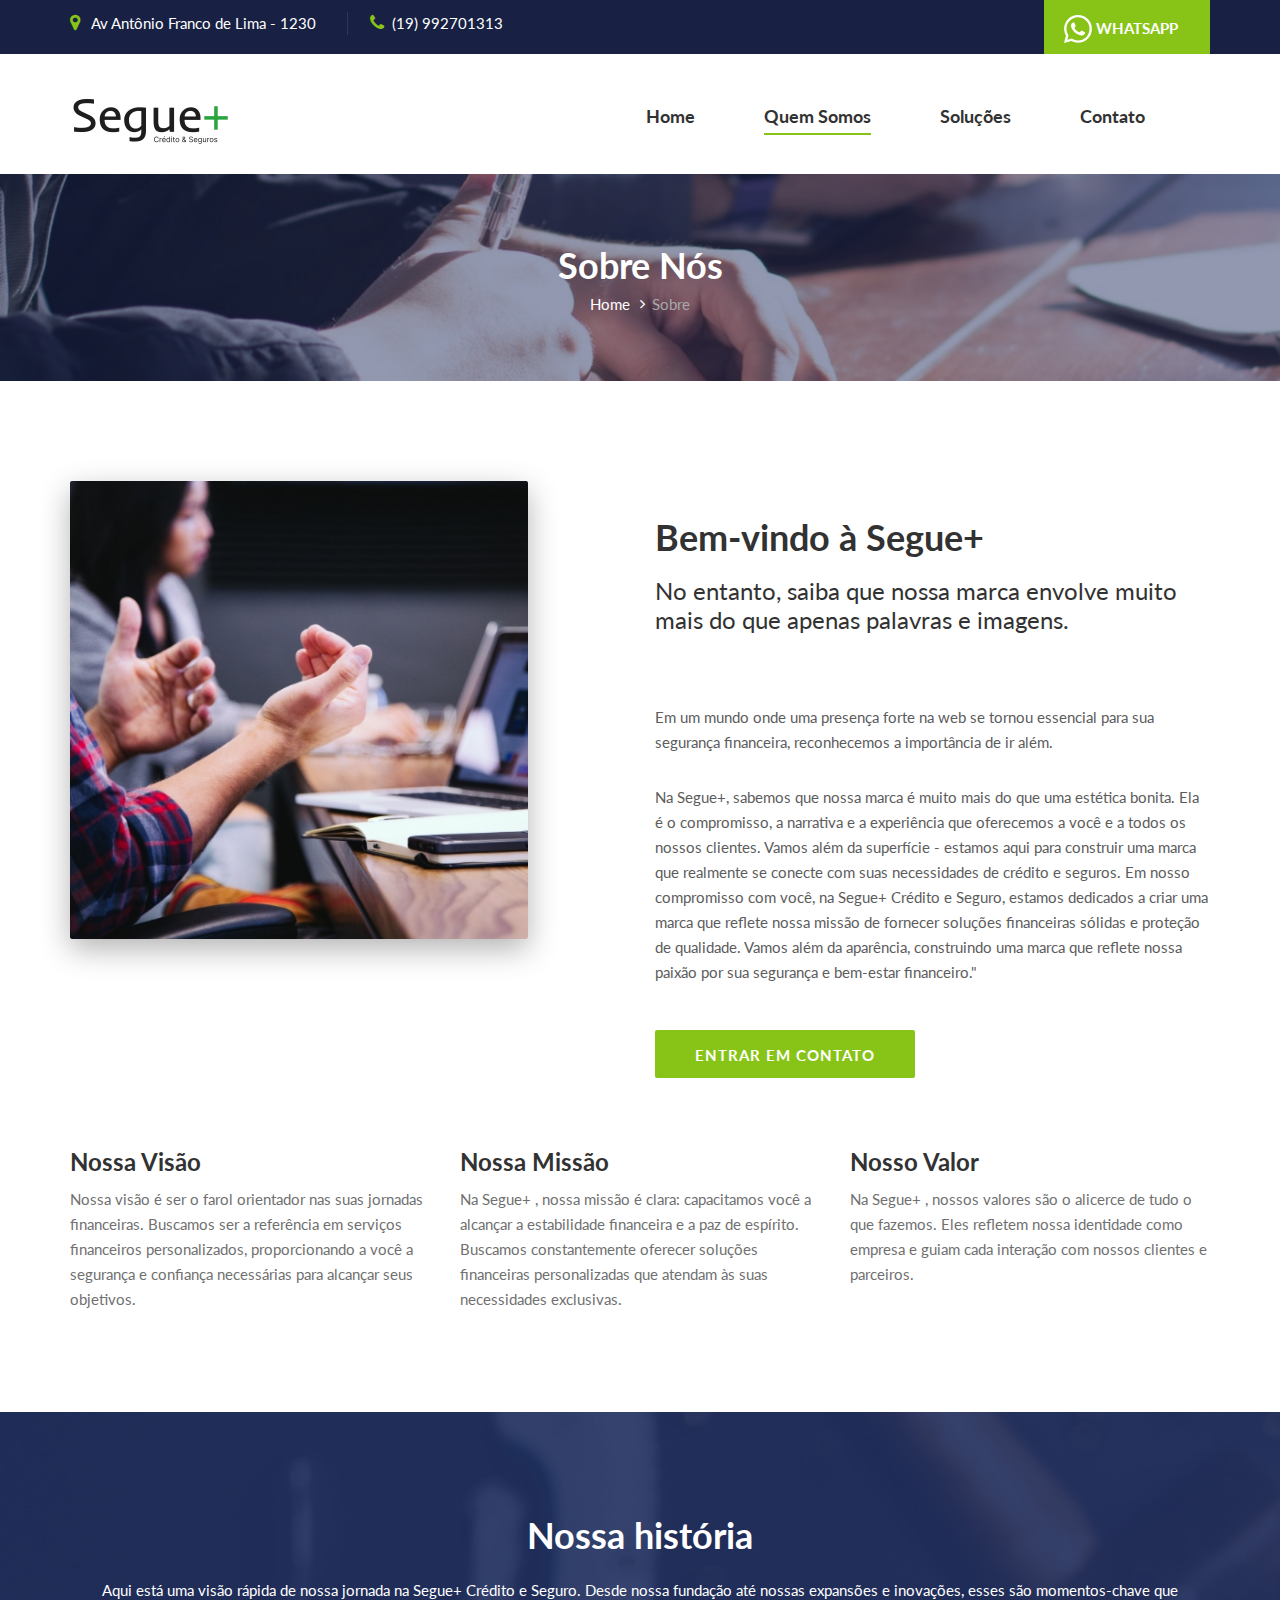
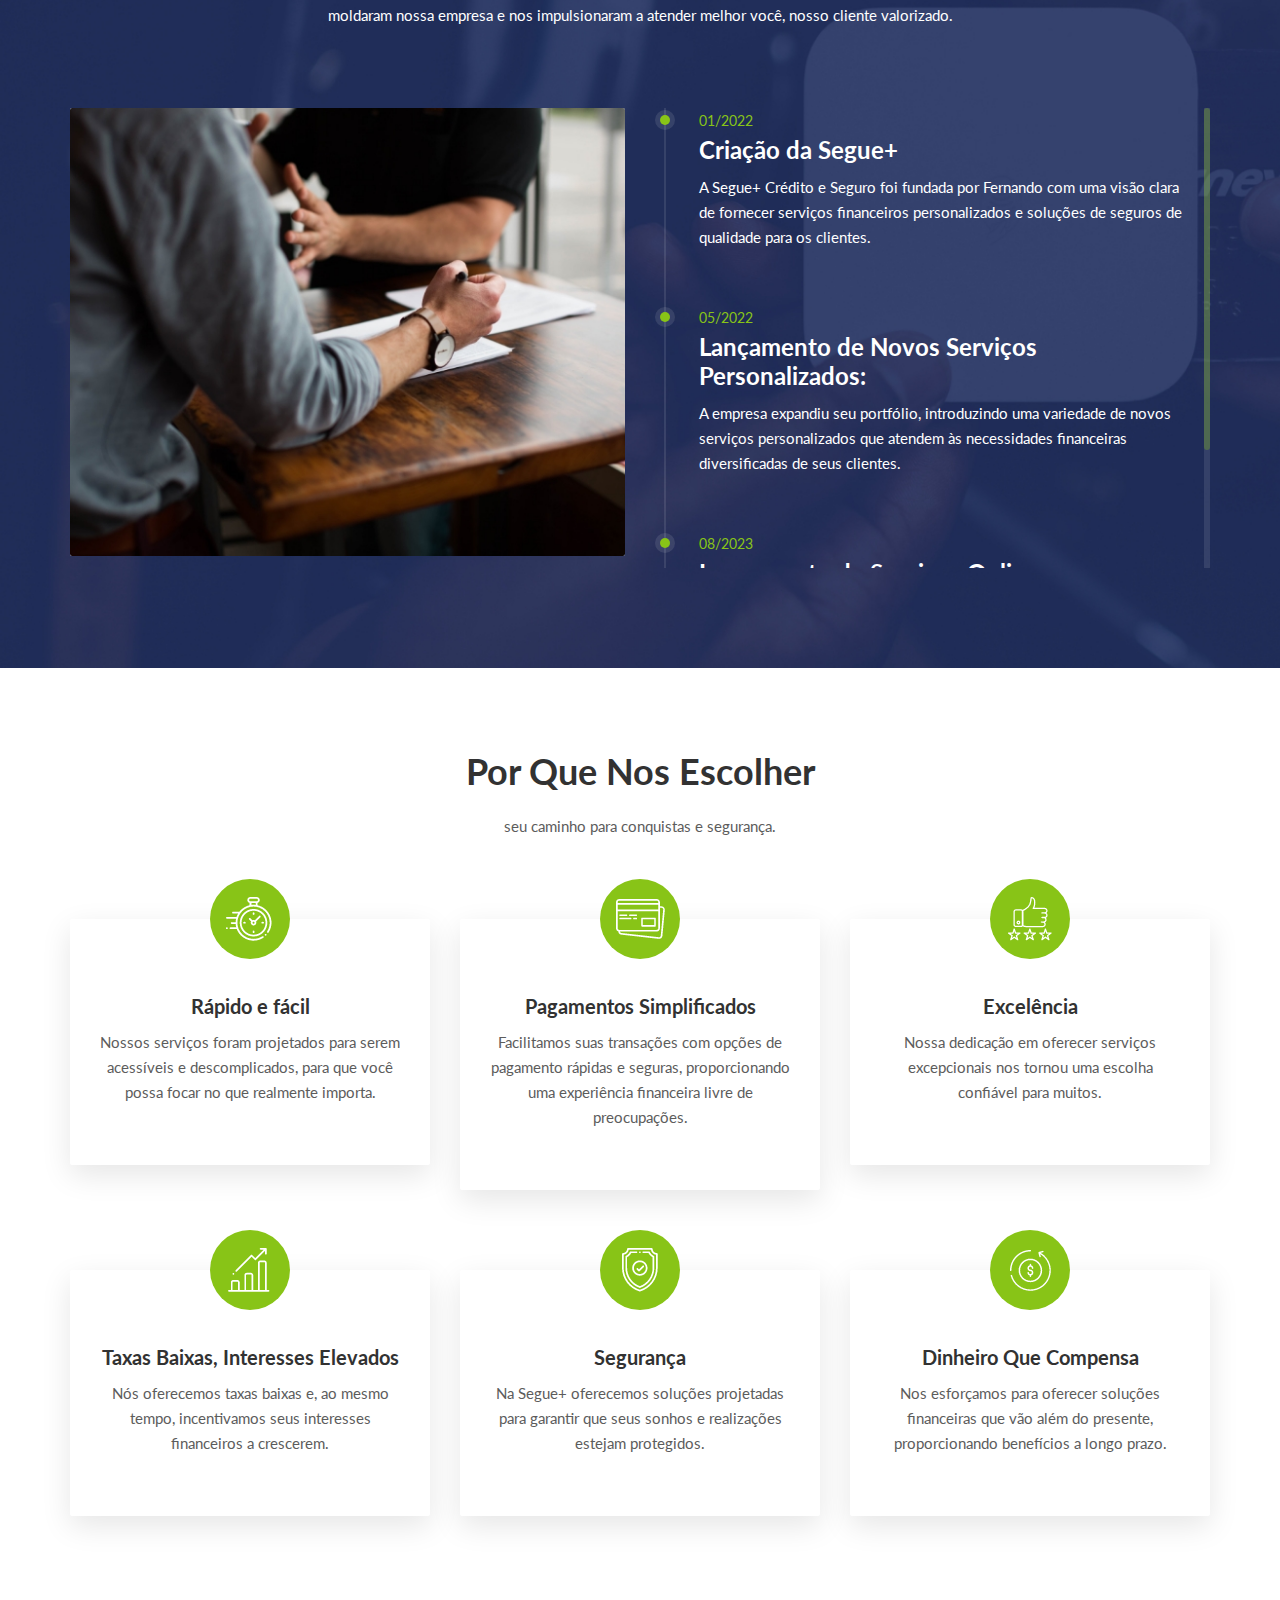
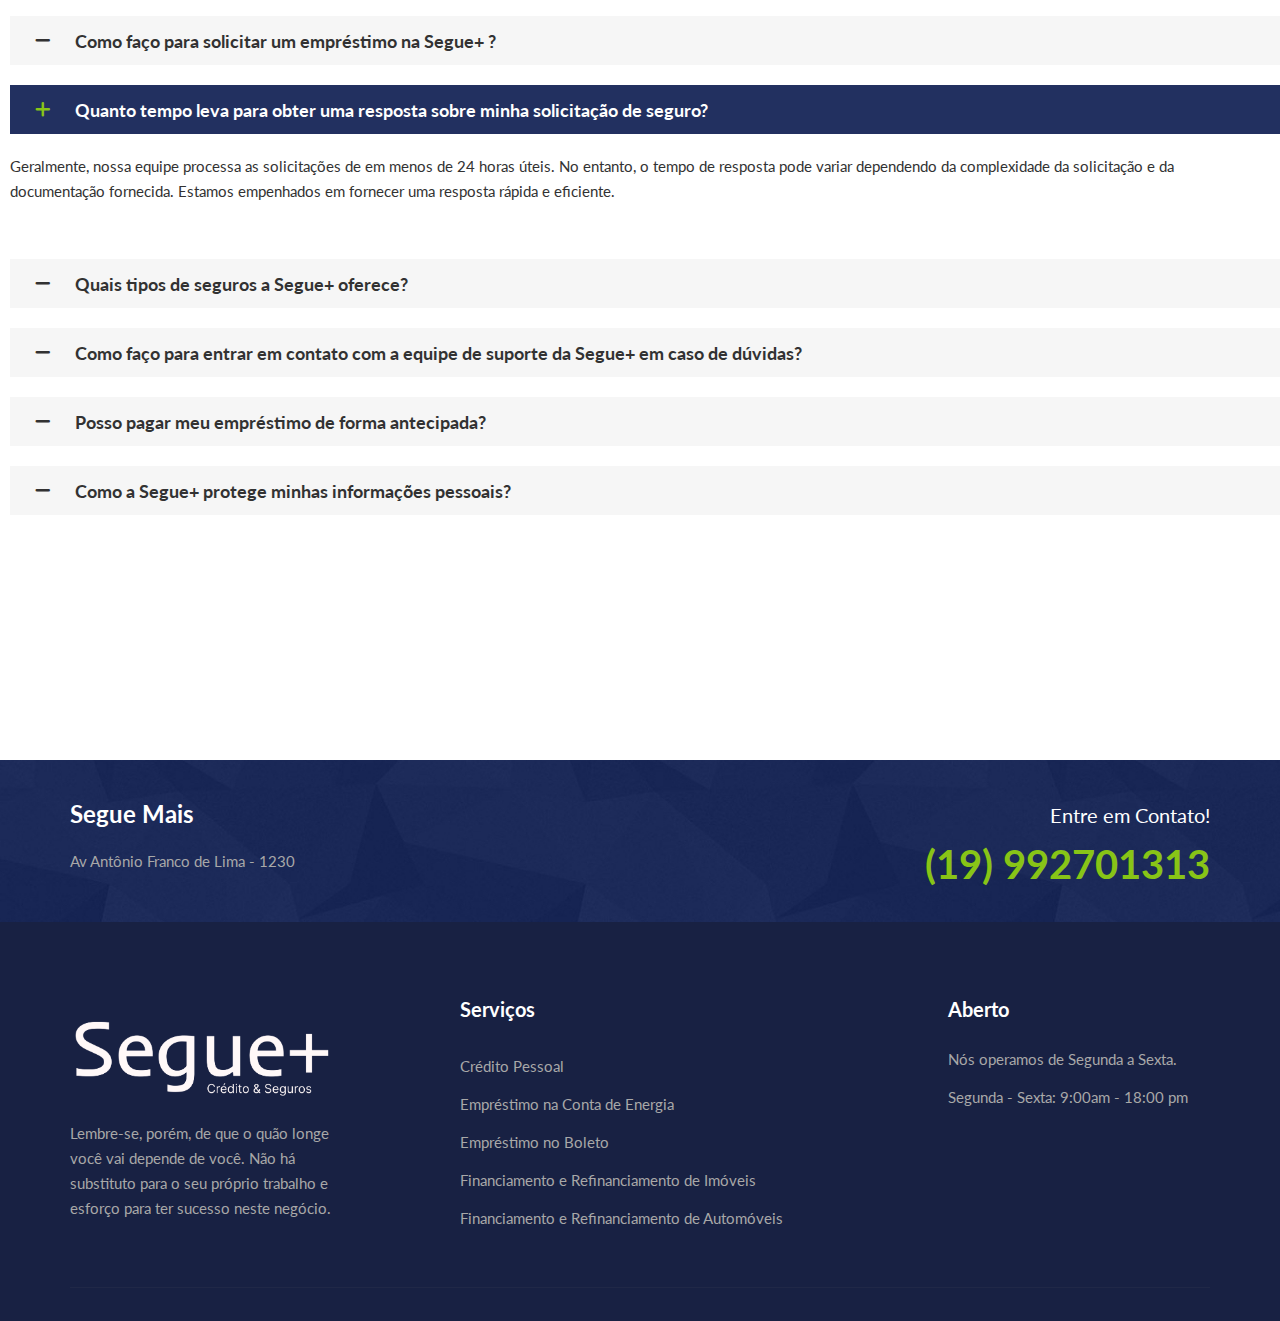
==== commit 278abdc0: "sUpl" ====
--- a/about.html
+++ b/about.html
@@ -49,12 +49,12 @@
         </nav>
         <div id="mobile-menu-wrap"></div>
         <ul class="offcanvas__widget">
-            <li><i class="fa fa-map-marker"></i> 96 Ernser Vista Suite 437, NY, US</li>
-            <li><i class="fa fa-phone"></i> (123) 456-78-910</li>
-            <li><i class="fa fa-envelope"></i> Info@colorlib.com</li>
+            <li><i class="fa fa-map-marker"></i> Av Antônio Franco de Lima - 1230</li>
+            <li><i class="fa fa-phone"></i>(19) 992701313</li>
+            
         </ul>
         <div class="header__top__language">
-            <a href="https://api.whatsapp.com/send?phone=55123456789" target="_blank">
+            <a href="https://api.whatsapp.com/send?phone=5519992701313" target="_blank">
                 <i><svg xmlns="http://www.w3.org/2000/svg" width="28" height="28" fill="currentColor" class="bi bi-whatsapp" viewBox="0 0 16 16">
                     <path d="M13.601 2.326A7.854 7.854 0 0 0 7.994 0C3.627 0 .068 3.558.064 7.926c0 1.399.366 2.76 1.057 3.965L0 16l4.204-1.102a7.933 7.933 0 0 0 3.79.965h.004c4.368 0 7.926-3.558 7.93-7.93A7.898 7.898 0 0 0 13.6 2.326zM7.994 14.521a6.573 6.573 0 0 1-3.356-.92l-.24-.144-2.494.654.666-2.433-.156-.251a6.56 6.56 0 0 1-1.007-3.505c0-3.626 2.957-6.584 6.591-6.584a6.56 6.56 0 0 1 4.66 1.931 6.557 6.557 0 0 1 1.928 4.66c-.004 3.639-2.961 6.592-6.592 6.592zm3.615-4.934c-.197-.099-1.17-.578-1.353-.646-.182-.065-.315-.099-.445.099-.133.197-.513.646-.627.775-.114.133-.232.148-.43.05-.197-.1-.836-.308-1.592-.985-.59-.525-.985-1.175-1.103-1.372-.114-.198-.011-.304.088-.403.087-.088.197-.232.296-.346.1-.114.133-.198.198-.33.065-.134.034-.248-.015-.347-.05-.099-.445-1.076-.612-1.47-.16-.389-.323-.335-.445-.34-.114-.007-.247-.007-.38-.007a.729.729 0 0 0-.529.247c-.182.198-.691.677-.691 1.654 0 .977.71 1.916.81 2.049.098.133 1.394 2.132 3.383 2.992.47.205.84.326 1.129.418.475.152.904.129 1.246.08.38-.058 1.171-.48 1.338-.943.164-.464.164-.86.114-.943-.049-.084-.182-.133-.38-.232z"/>
                   </svg></i>
@@ -71,14 +71,14 @@
                 <div class="row">
                     <div class="col-lg-9">
                         <ul class="header__top__widget">
-                            <li><i class="fa fa-map-marker"></i> 96 Ernser Vista Suite 437, NY, US</li>
-                            <li><i class="fa fa-phone"></i> (123) 456-78-910</li>
-                            <li><i class="fa fa-envelope"></i> Info@colorlib.com</li>
+                            <li><i class="fa fa-map-marker"></i> Av Antônio Franco de Lima - 1230</li>
+                            <li><i class="fa fa-phone"></i>(19) 992701313</li>
+                            
                         </ul>
                     </div>
                     <div class="col-lg-3">
                         <div class="header__top__language">
-                            <a href="https://api.whatsapp.com/send?phone=55123456789" target="_blank">
+                            <a href="https://api.whatsapp.com/send?phone=5519992701313" target="_blank">
                                 <i><svg xmlns="http://www.w3.org/2000/svg" width="28" height="28" fill="currentColor" class="bi bi-whatsapp" viewBox="0 0 16 16">
                                     <path d="M13.601 2.326A7.854 7.854 0 0 0 7.994 0C3.627 0 .068 3.558.064 7.926c0 1.399.366 2.76 1.057 3.965L0 16l4.204-1.102a7.933 7.933 0 0 0 3.79.965h.004c4.368 0 7.926-3.558 7.93-7.93A7.898 7.898 0 0 0 13.6 2.326zM7.994 14.521a6.573 6.573 0 0 1-3.356-.92l-.24-.144-2.494.654.666-2.433-.156-.251a6.56 6.56 0 0 1-1.007-3.505c0-3.626 2.957-6.584 6.591-6.584a6.56 6.56 0 0 1 4.66 1.931 6.557 6.557 0 0 1 1.928 4.66c-.004 3.639-2.961 6.592-6.592 6.592zm3.615-4.934c-.197-.099-1.17-.578-1.353-.646-.182-.065-.315-.099-.445.099-.133.197-.513.646-.627.775-.114.133-.232.148-.43.05-.197-.1-.836-.308-1.592-.985-.59-.525-.985-1.175-1.103-1.372-.114-.198-.011-.304.088-.403.087-.088.197-.232.296-.346.1-.114.133-.198.198-.33.065-.134.034-.248-.015-.347-.05-.099-.445-1.076-.612-1.47-.16-.389-.323-.335-.445-.34-.114-.007-.247-.007-.38-.007a.729.729 0 0 0-.529.247c-.182.198-.691.677-.691 1.654 0 .977.71 1.916.81 2.049.098.133 1.394 2.132 3.383 2.992.47.205.84.326 1.129.418.475.152.904.129 1.246.08.38-.058 1.171-.48 1.338-.943.164-.464.164-.86.114-.943-.049-.084-.182-.133-.38-.232z"/>
                                   </svg></i>
@@ -153,7 +153,7 @@
                             <p class="last_para">Na Segue+, sabemos que nossa marca é muito mais do que uma estética bonita. Ela é o compromisso, a narrativa e a experiência que oferecemos a você e a todos os nossos clientes. Vamos além da superfície - estamos aqui para construir uma marca que realmente se conecte com suas necessidades de crédito e seguros.
 
                                 Em nosso compromisso com você, na Segue+ Crédito e Seguro, estamos dedicados a criar uma marca que reflete nossa missão de fornecer soluções financeiras sólidas e proteção de qualidade. Vamos além da aparência, construindo uma marca que reflete nossa paixão por sua segurança e bem-estar financeiro."</p>
-                            <a href="https://api.whatsapp.com/send?phone=55123456789" target="_blank" class="primary-btn">Entrar em contato</a>
+                            <a href="https://api.whatsapp.com/send?phone=5519992701313" target="_blank" class="primary-btn">Entrar em contato</a>
                         </div>
                     </div>
                 </div>
@@ -384,22 +384,16 @@
                     <div class="row">
                         <div class="col-lg-6 col-md-6">
                             <div class="contact__widget__item">
-                                <h4>New York Office</h4>
-                                <p>917 Atlantic Lane, Strongsville, NY, United State</p>
-                            </div>
-                        </div>
-                        <div class="col-lg-6 col-md-6">
-                            <div class="contact__widget__item">
-                                <h4>New Jersey Office</h4>
-                                <p>1 Walnut Court, East Orange, NJ, United State</p>
+                                <h4>Segue Mais</h4>
+                                <p>Av Antônio Franco de Lima - 1230</p>
                             </div>
                         </div>
                     </div>
                 </div>
                 <div class="col-lg-6 col-md-6">
                     <div class="contact__widget__phone">
-                        <span>Contact Us Now!</span>
-                        <h2>(+12) 345-678-910</h2>
+                        <span>Entre em Contato!</span>
+                        <h2>(19) 992701313</h2>
                     </div>
                 </div>
             </div>
@@ -435,12 +429,10 @@
                 </div>
                 <div class="col-lg-3 offset-lg-1 col-md-6 col-sm-6">
                     <div class="footer__widget footer__widget--address">
-                        <h5>Open Hours</h5>
-                        <p>We work all days a week, Please contact us for any inquiry.</p>
+                        <h5>Aberto</h5>
+                        <p>Nós operamos de Segunda a Sexta.</p>
                         <ul>
-                            <li>Monday - Friday: 11:00 am - 8:00 pm</li>
-                            <li>Saturday: 10:00 am - 6:00 pm</li>
-                            <li>Sunday: 11:00 am - 6:00 pm</li>
+                            <li>Segunda - Sexta:  9:00am - 18:00 pm</li>
                         </ul>
                     </div>
                 </div>
--- a/css/style.css
+++ b/css/style.css
@@ -101,7 +101,10 @@
 	outline: none;
 	color: #ffffff;
 }
-
+.nice-select{
+	width: calc(100% - 20px);
+	margin-bottom: 10px;
+}
 ul,
 ol {
 	padding: 0;
@@ -136,7 +139,6 @@
 .set-bg {
 	background-repeat: no-repeat;
 	background-size: cover;
-	background-position: center bottom;
 }
 
 .spad {
@@ -543,7 +545,7 @@
 -----------------------*/
 
 .hero {
-	padding: 170px 0;
+	padding: 240px 0;
 }
 
 .hero__text {
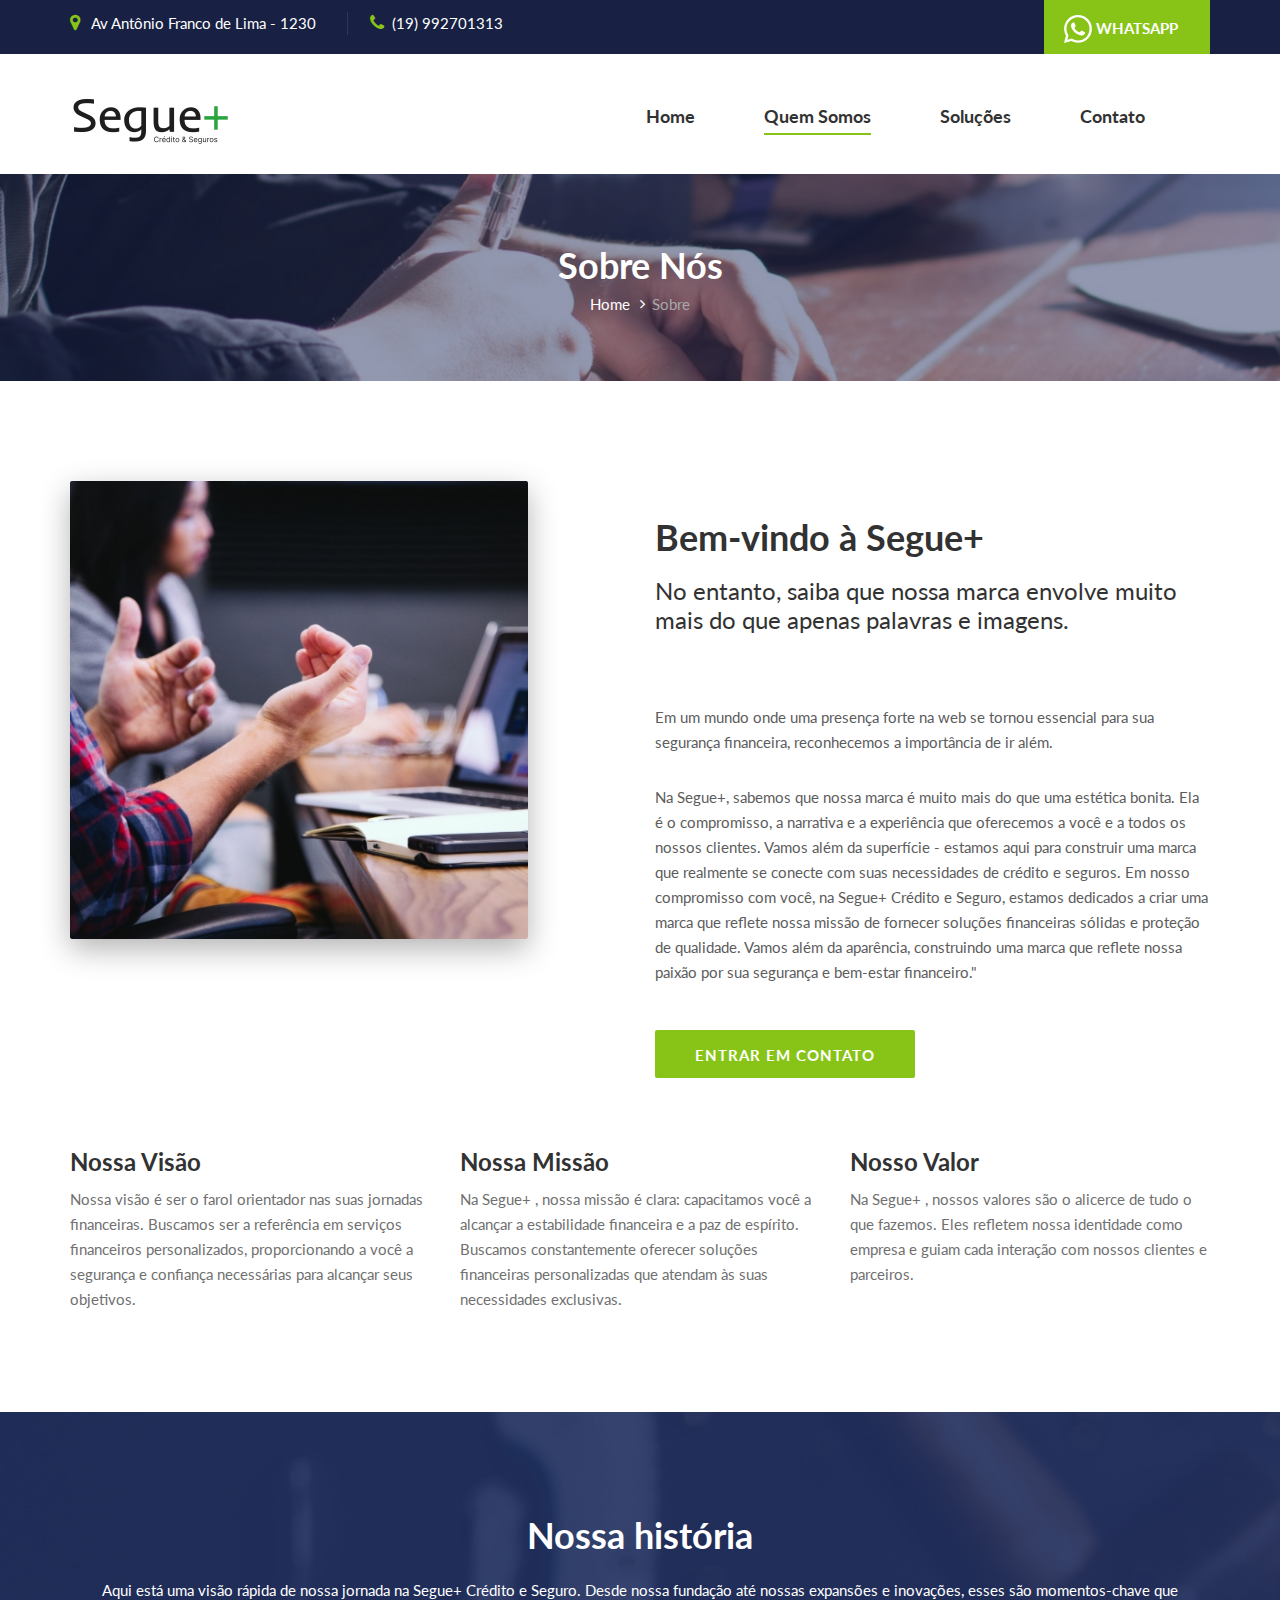
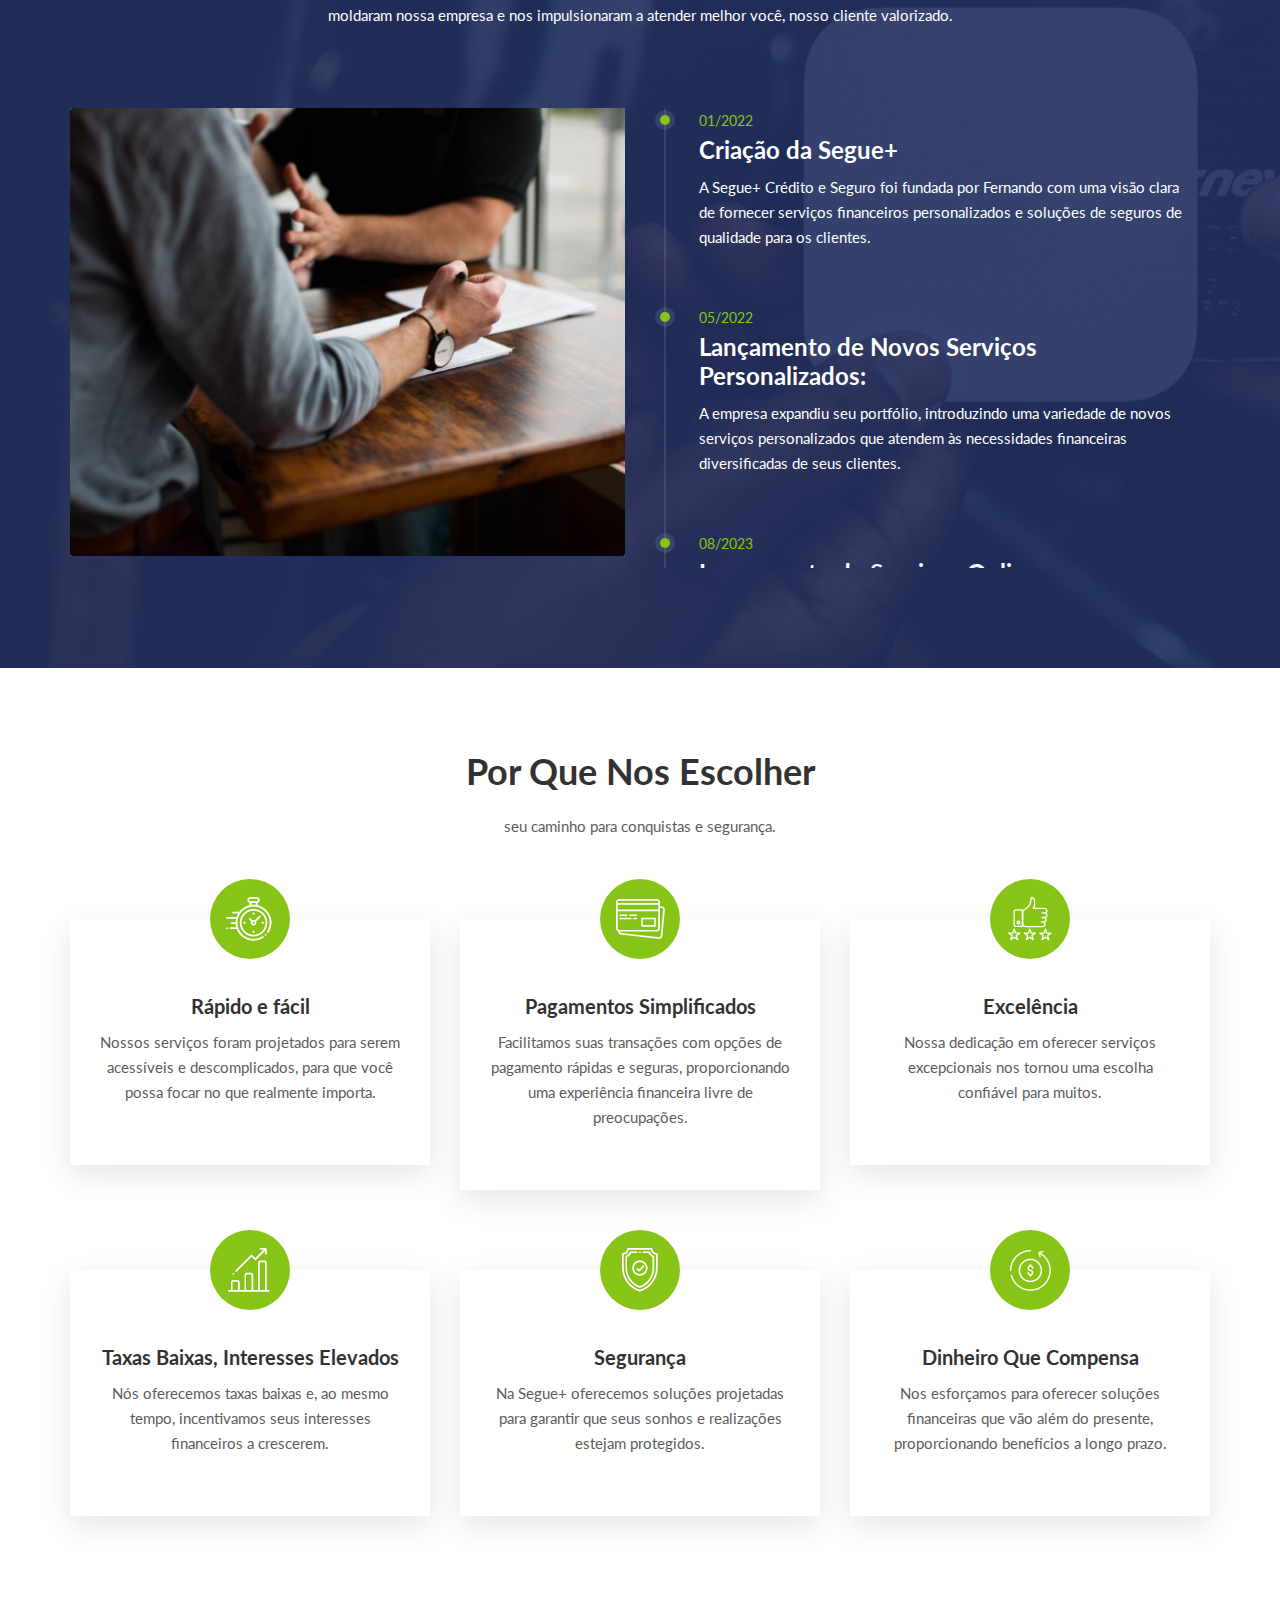
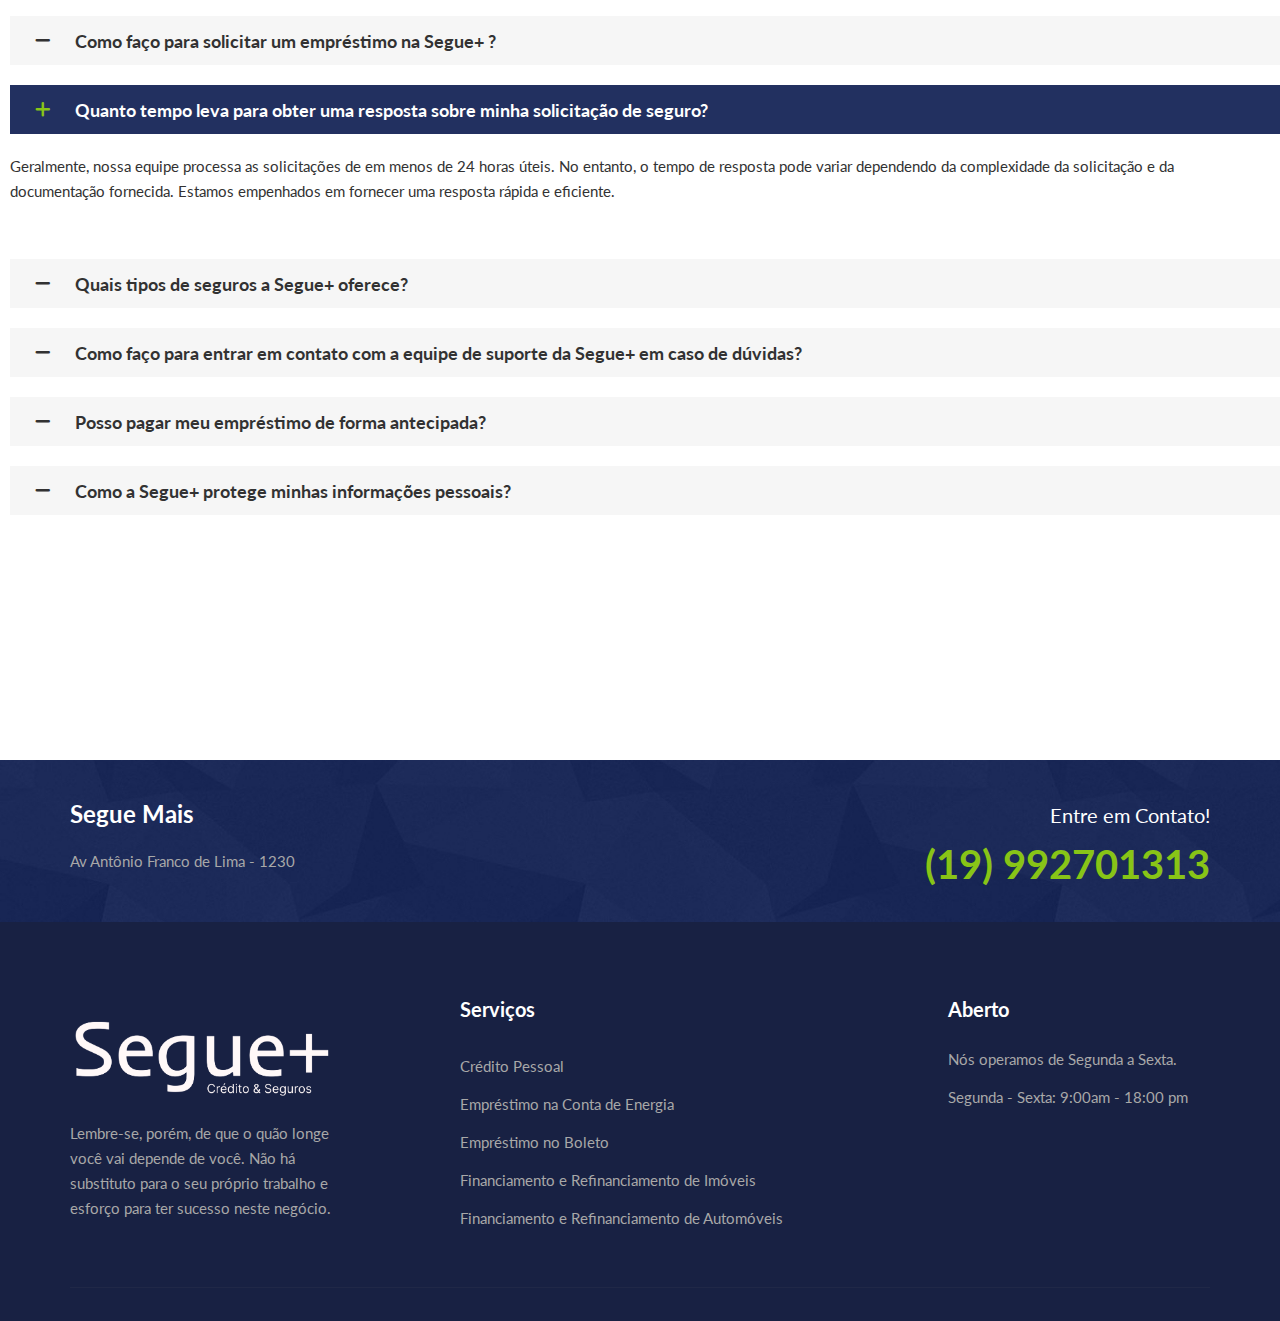
==== commit adb1e654: "att" ====
--- a/about.html
+++ b/about.html
@@ -7,7 +7,7 @@
     <meta name="keywords" content="Loanday, unica, creative, html">
     <meta name="viewport" content="width=device-width, initial-scale=1.0">
     <meta http-equiv="X-UA-Compatible" content="ie=edge">
-    <title>Loanday | Template</title>
+    <title>Segue Mais</title>
 
     <!-- Google Font -->
     <link href="https://fonts.googleapis.com/css2?family=Lato:wght@300;400;700;900&display=swap" rel="stylesheet">
